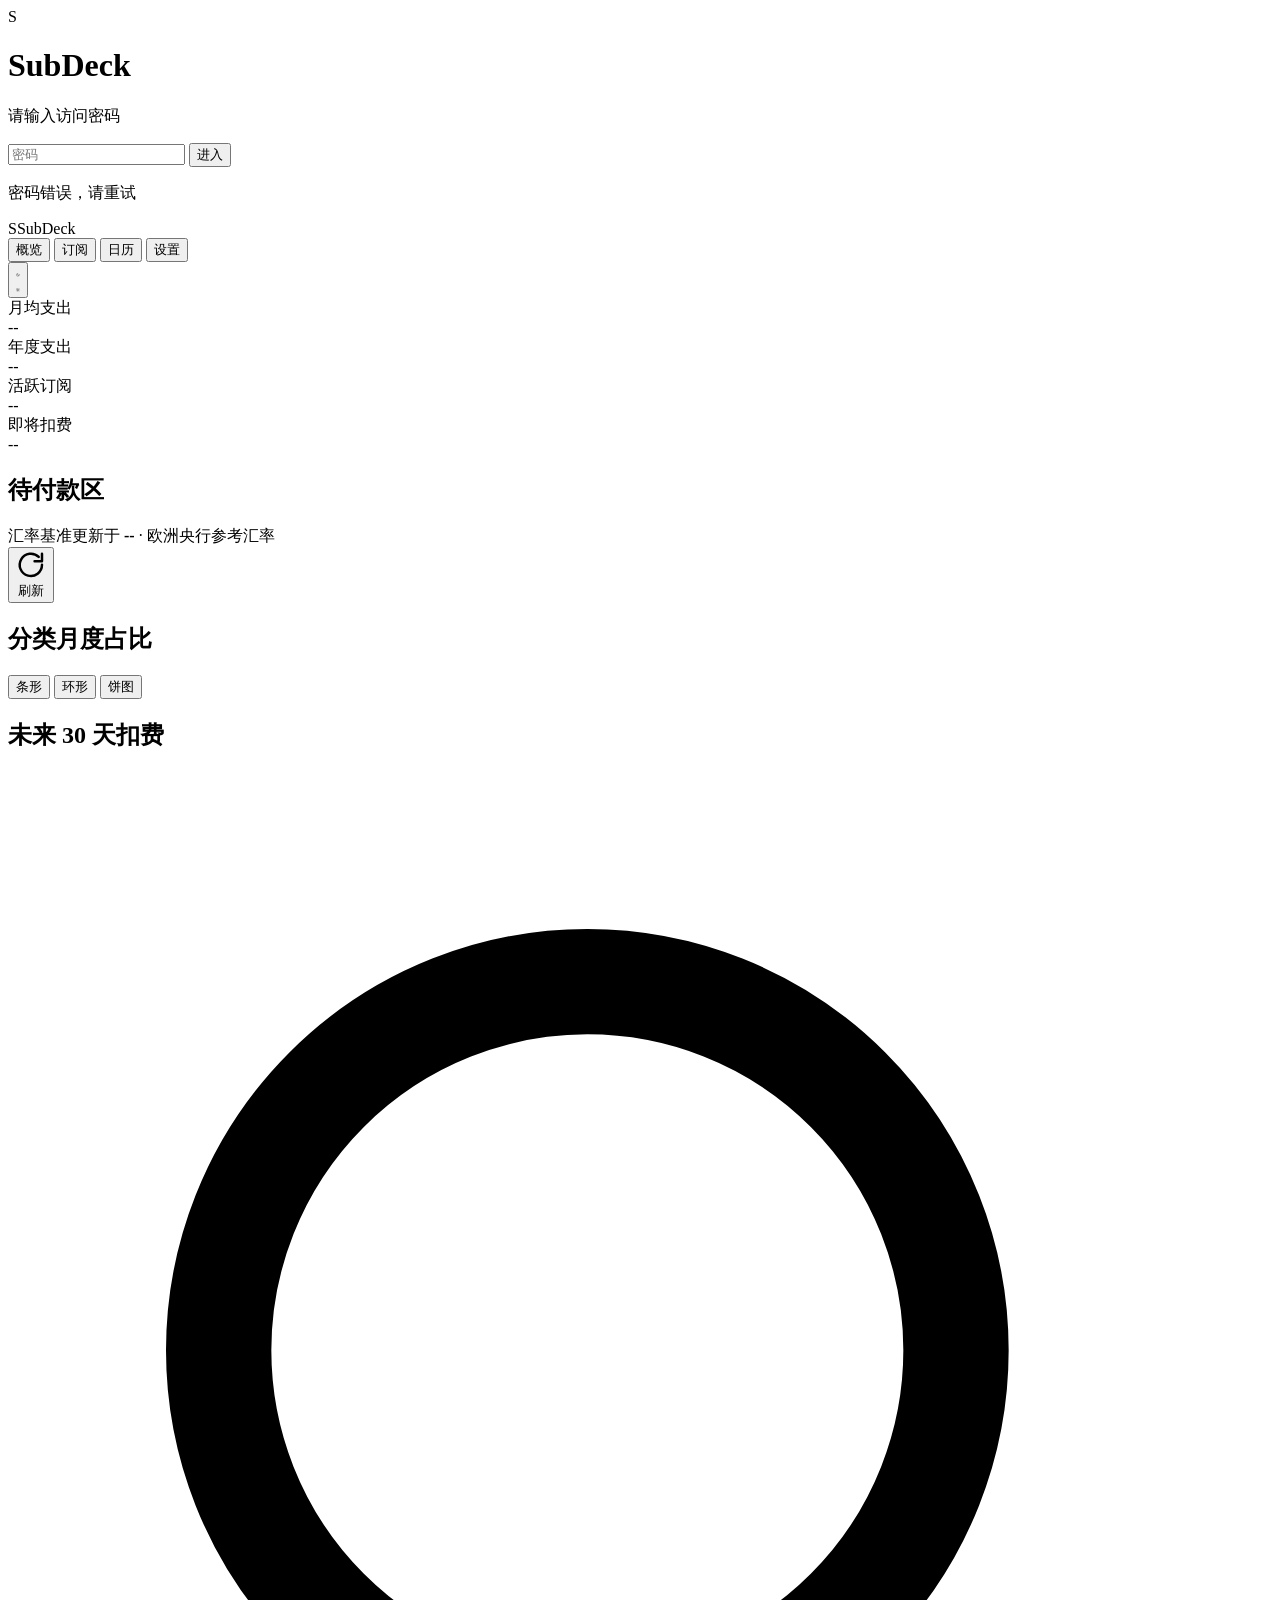
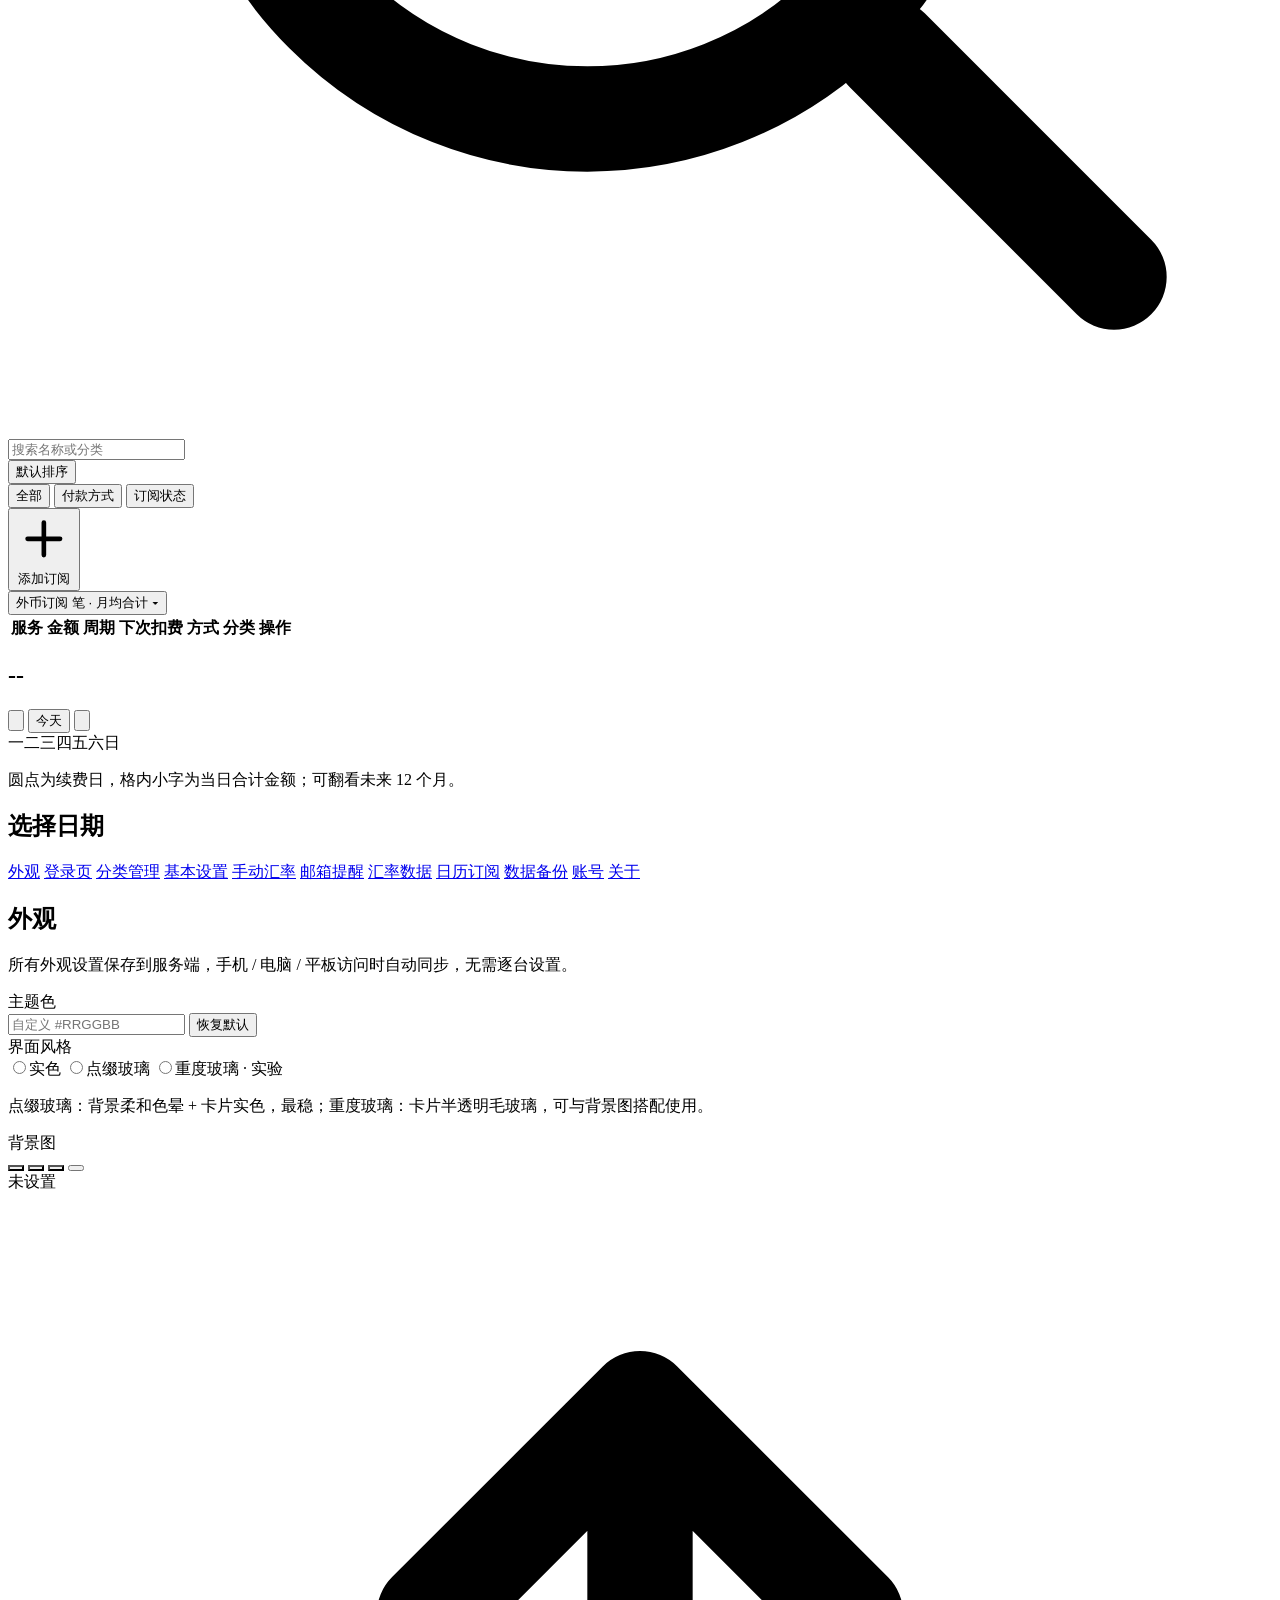
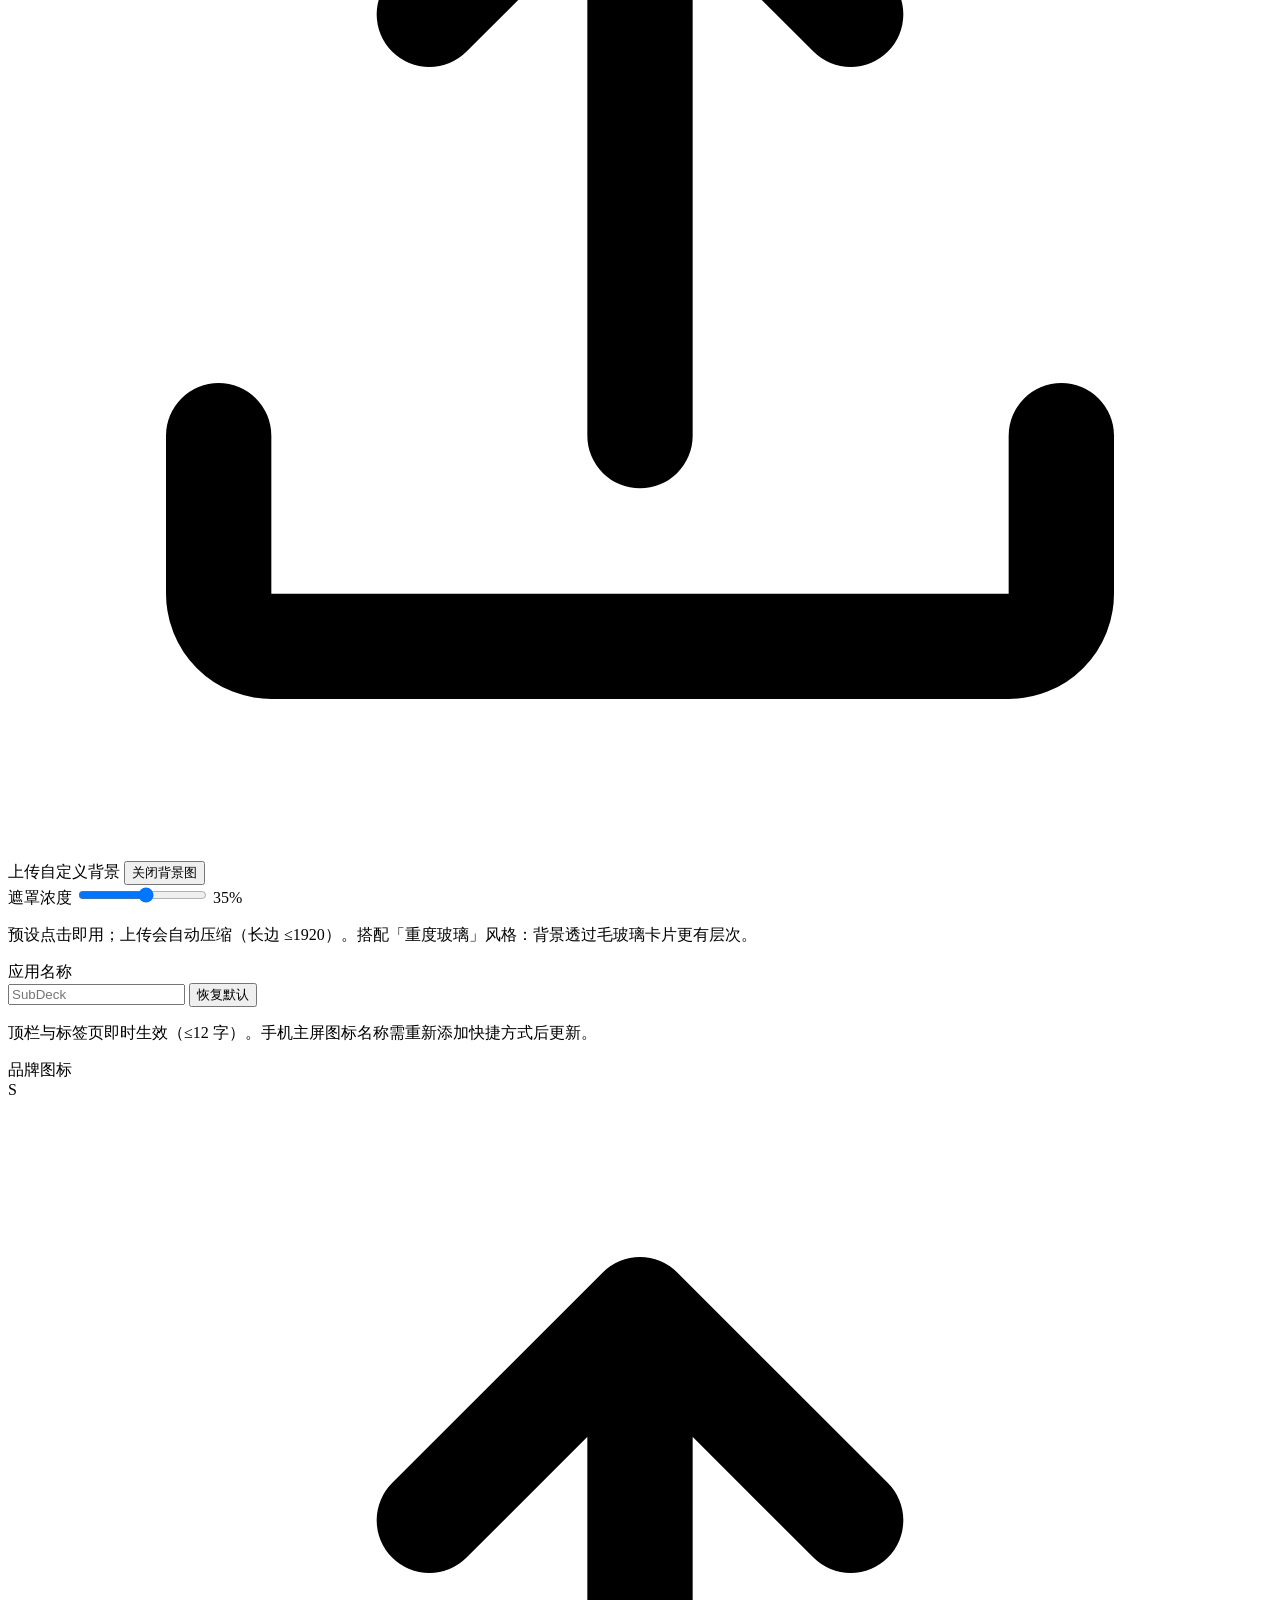
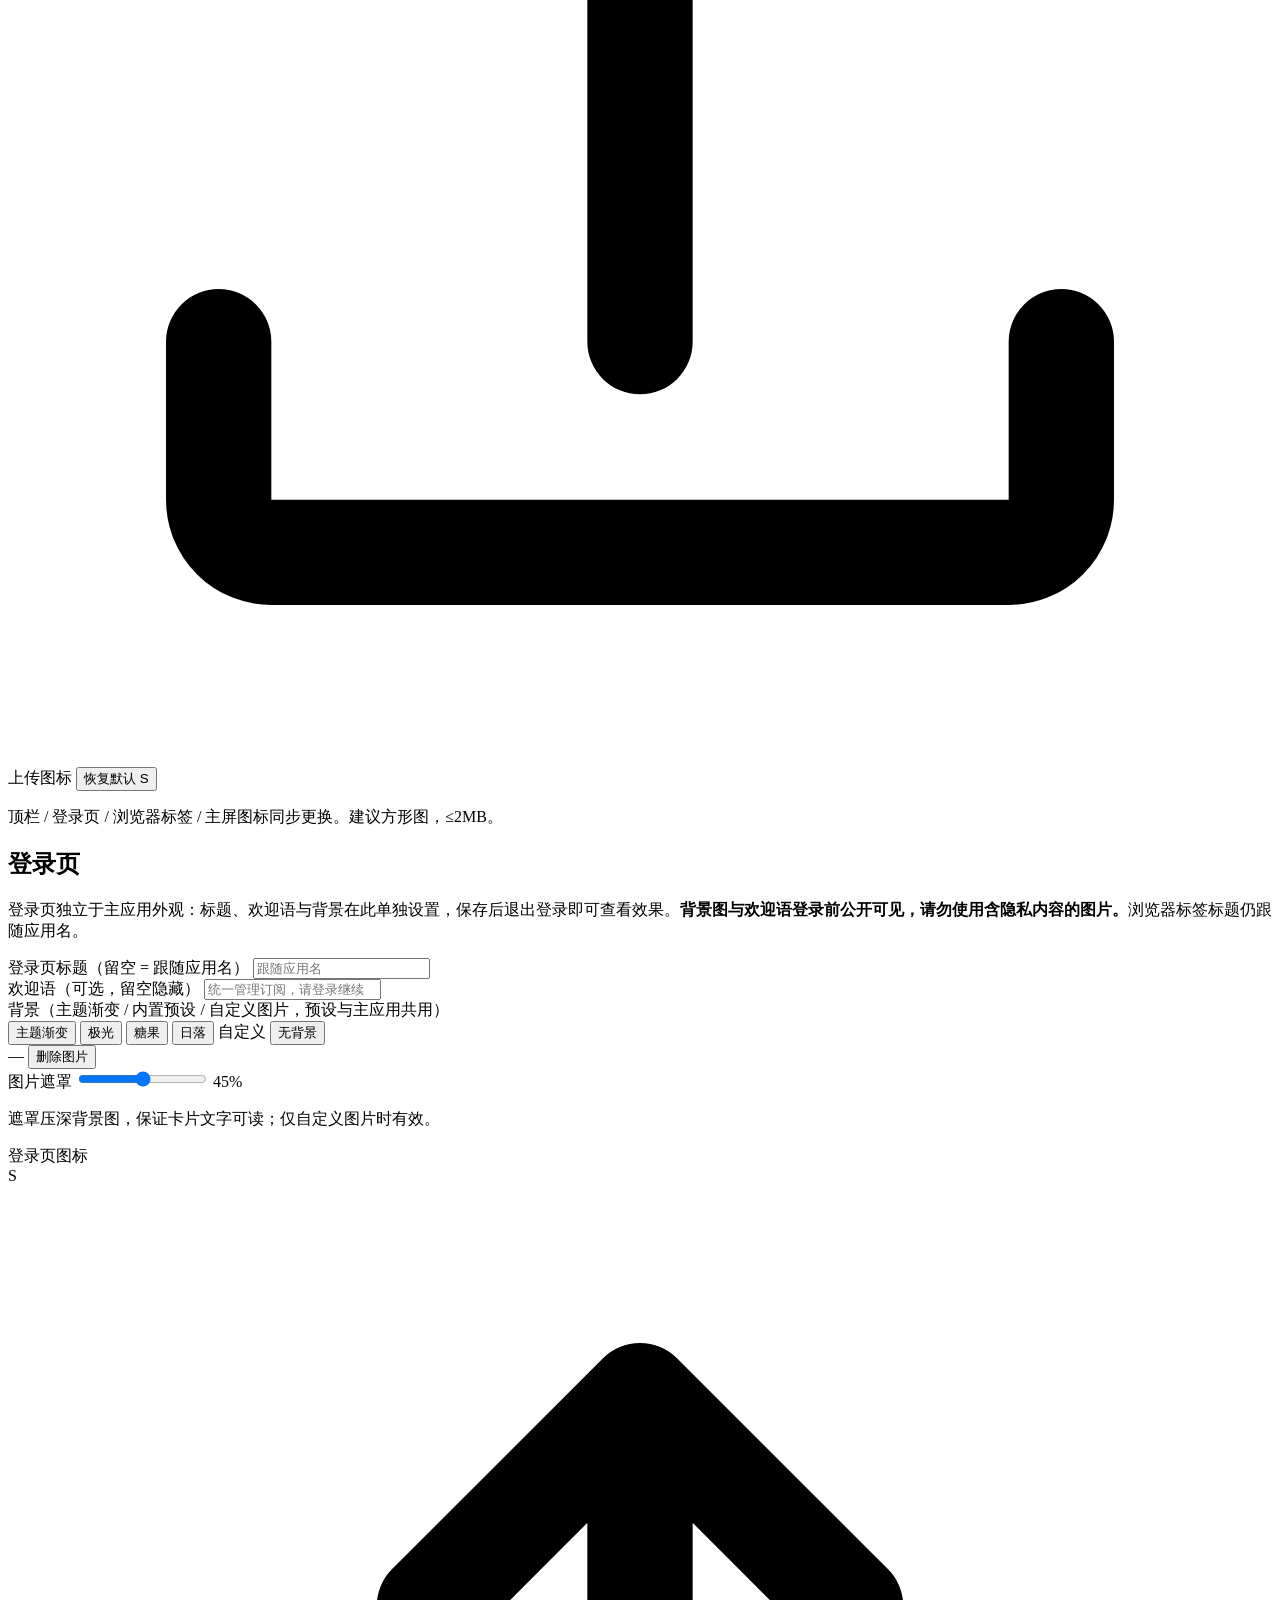
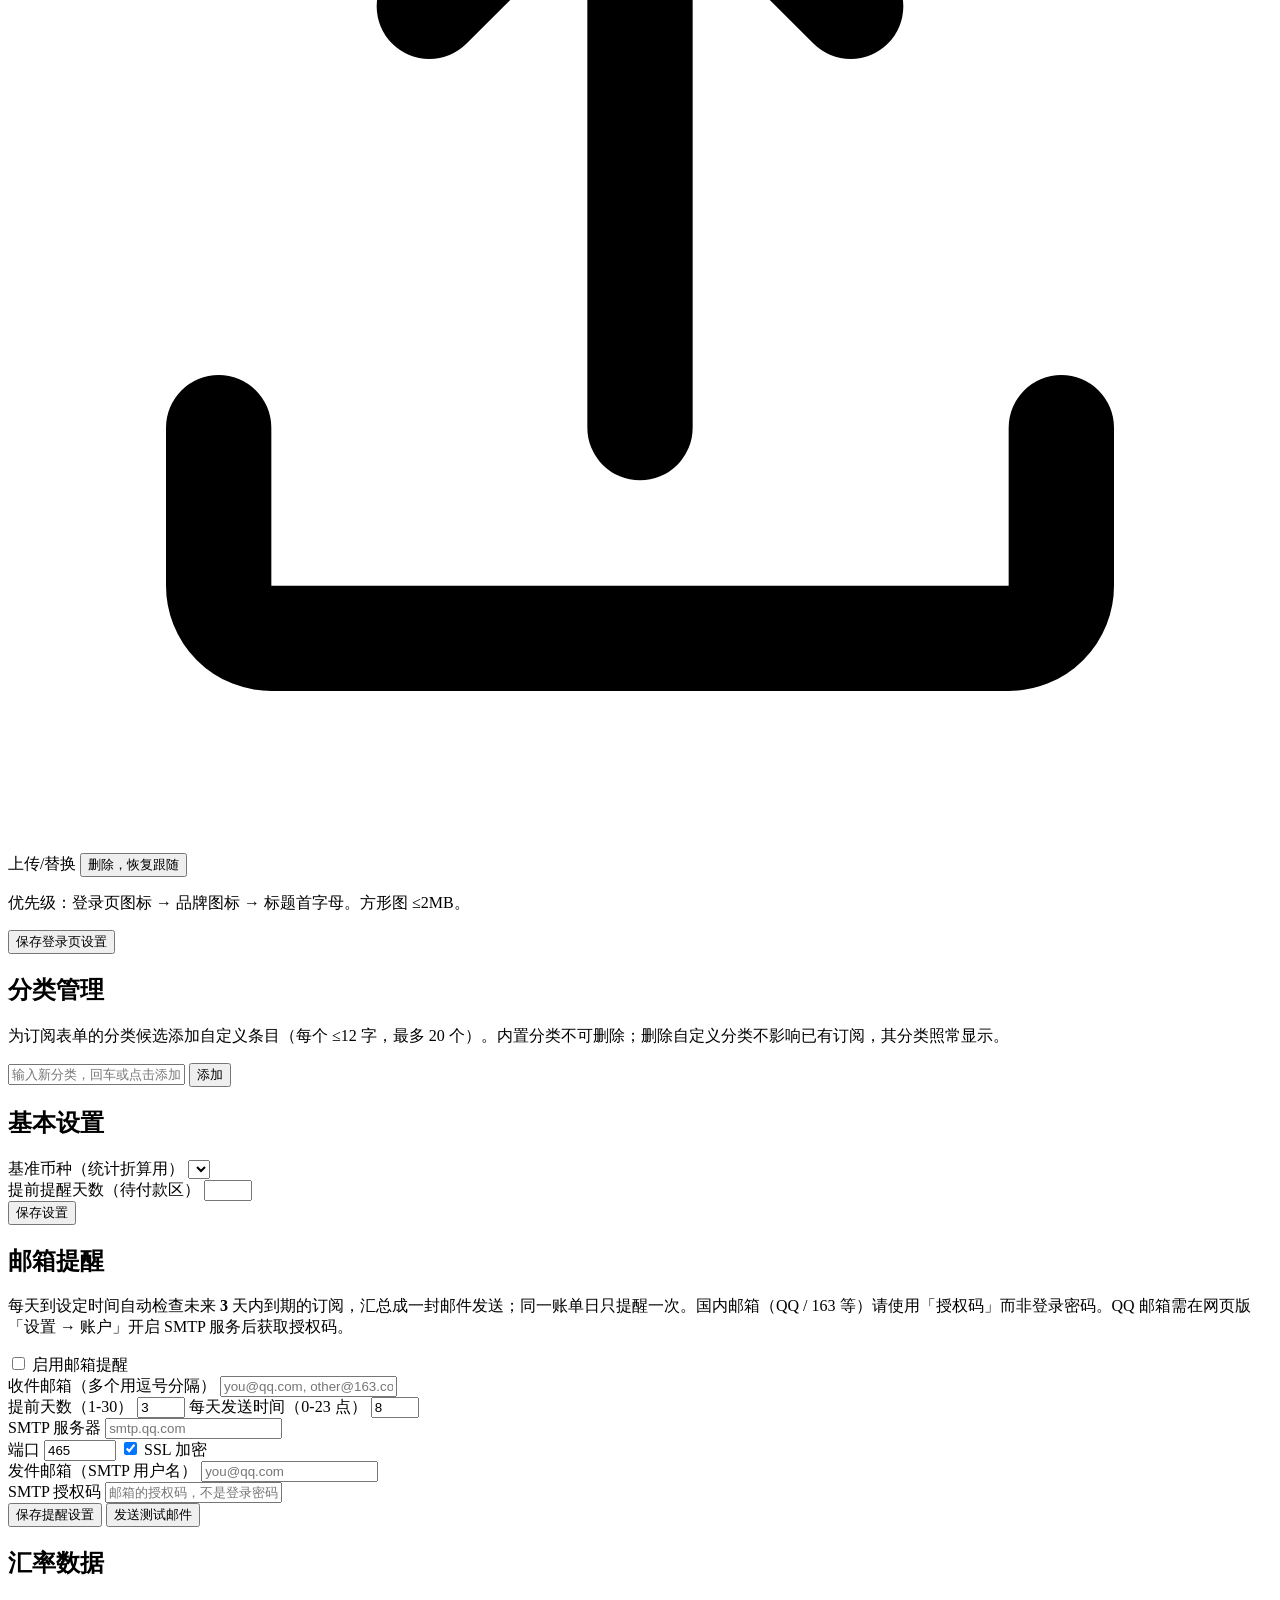
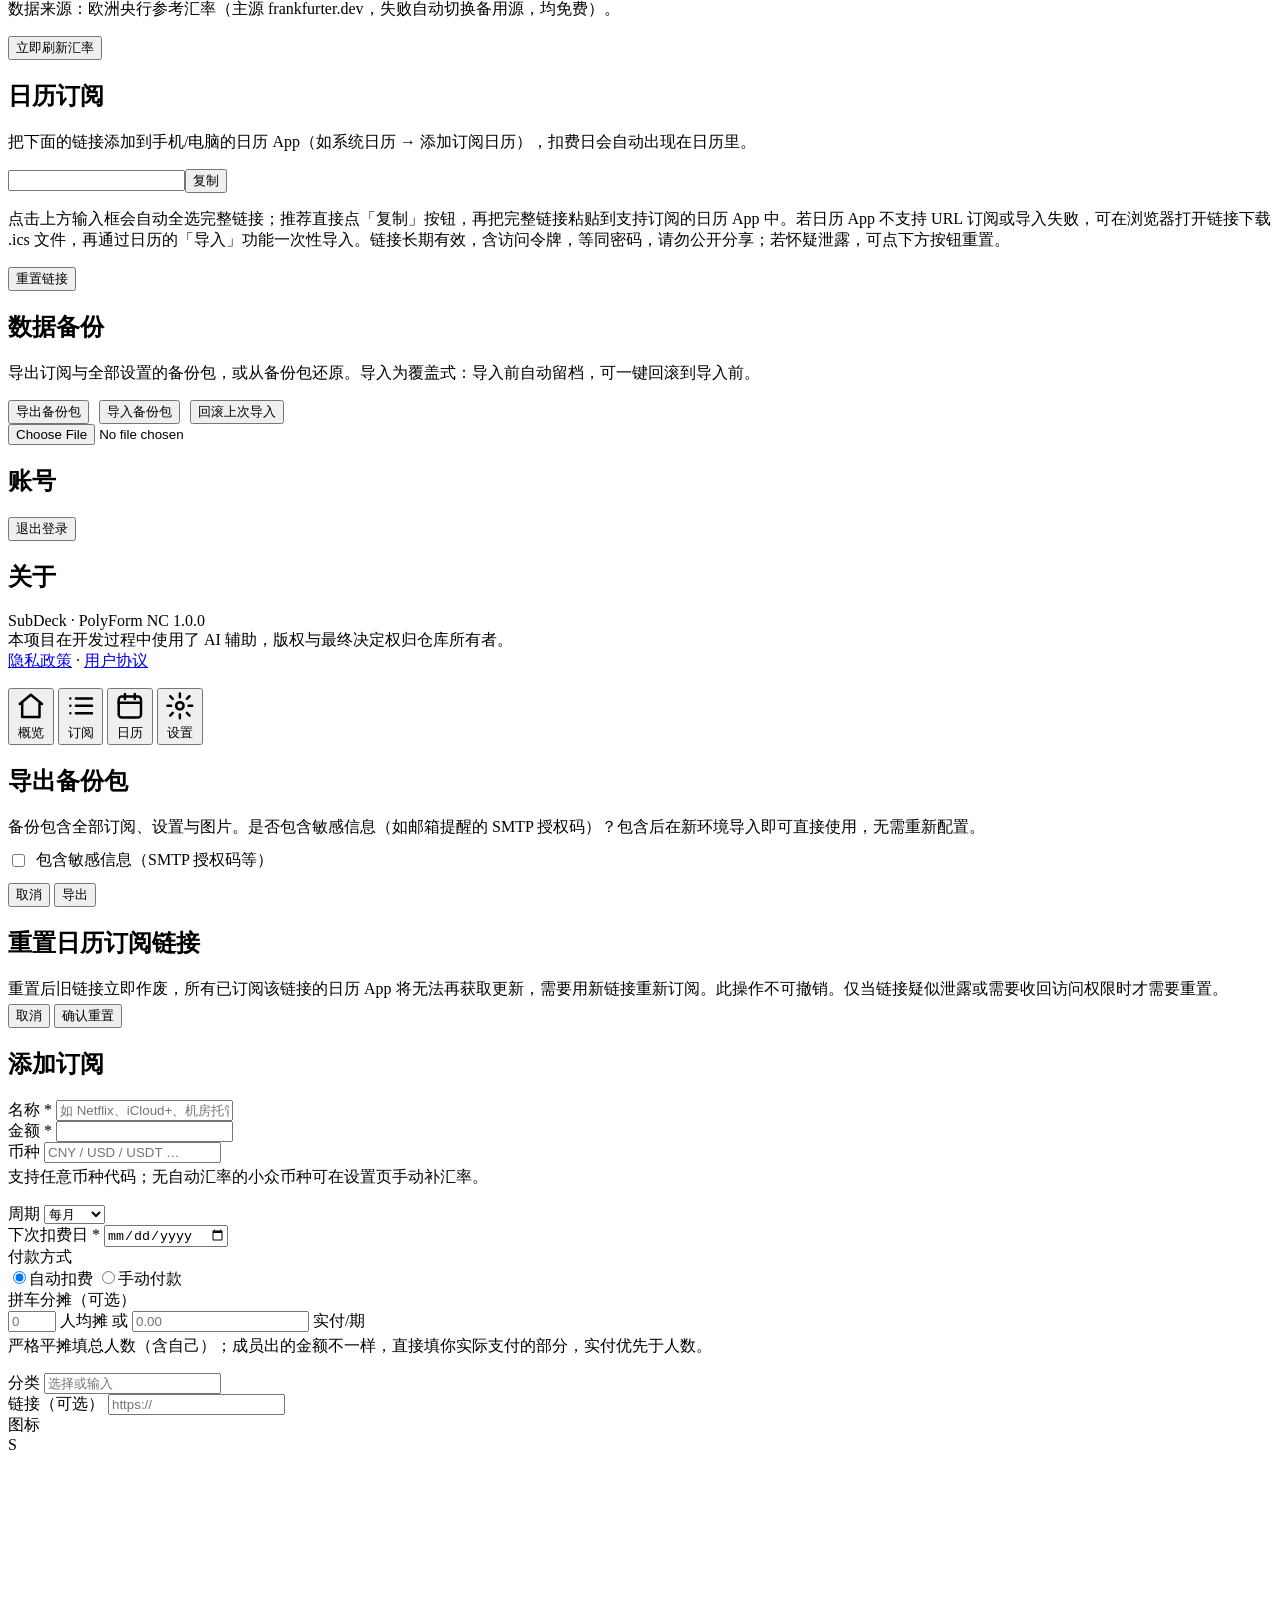
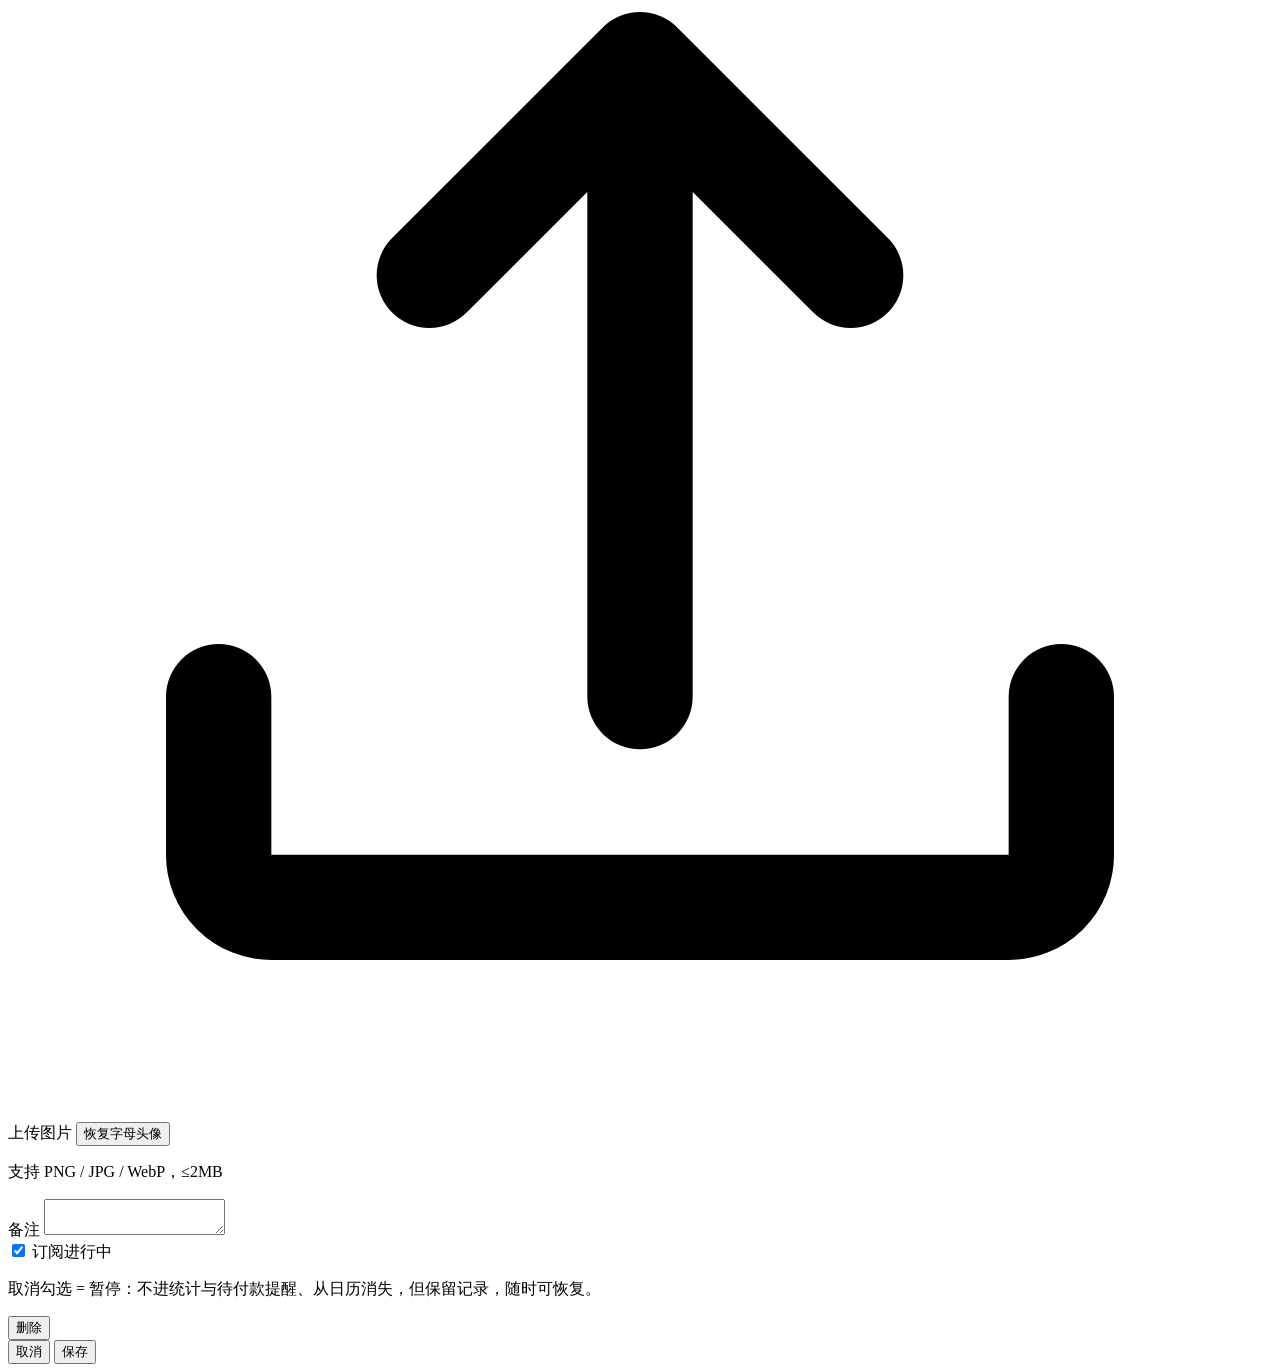
==== static/index.html @ bd237ad1 "1.6.20-beta.7：订阅金额三分法（净支出/拼车省额/回收来源），概览回收冲减标注" ====
<!DOCTYPE html>
<html lang="zh-CN">
<head>
<meta charset="UTF-8">
<meta name="viewport" content="width=device-width, initial-scale=1, viewport-fit=cover">
<meta name="theme-color" content="#4f6ef7">
<meta name="description" content="SubDeck - 自部署订阅管理">
<link rel="manifest" href="/manifest.webmanifest">
<link rel="icon" href="/assets/icons/icon-192.png">
<link rel="apple-touch-icon" href="/assets/icons/icon-180.png">
<title>SubDeck · 订阅管理</title>
<link rel="stylesheet" href="/assets/app.css?v=1.6.20b2">
</head>
<body>

<!-- 外观背景层：皮肤色晕 / 自定义背景图 + 遮罩（由 JS 按设置驱动） -->
<div id="bg-layer" aria-hidden="true"></div>

<!-- 登录页 -->
<div id="login-view" class="login-view hidden">
  <form id="login-form" class="login-card">
    <div class="login-logo" id="login-logo">S</div>
    <h1 id="login-title">SubDeck</h1>
    <p id="login-welcome" class="login-welcome muted hidden"></p>
    <p class="muted">请输入访问密码</p>
    <input type="password" id="login-password" placeholder="密码" autocomplete="current-password" required>
    <button type="submit" class="btn primary">进入</button>
    <p id="login-error" class="login-error hidden">密码错误，请重试</p>
  </form>
</div>

<!-- 主应用 -->
<div id="app-view" class="app hidden">
  <header class="topbar">
    <div class="topbar-brand"><span class="brand-mark" id="brand-mark">S</span><span id="brand-name">SubDeck</span></div>
    <nav class="topnav" aria-label="主导航">
      <button data-nav="dashboard" class="nav-btn">概览</button>
      <button data-nav="subs" class="nav-btn">订阅</button>
      <button data-nav="calendar" class="nav-btn">日历</button>
      <button data-nav="settings" class="nav-btn">设置</button>
    </nav>
    <div class="topbar-actions">
      <button id="theme-toggle" class="icon-btn" title="切换深浅色" aria-label="切换深浅色">
        <svg class="i-moon" viewBox="0 0 24 24"><path d="M21 12.8A9 9 0 1 1 11.2 3 7 7 0 0 0 21 12.8z" fill="none" stroke="currentColor" stroke-width="2" stroke-linecap="round" stroke-linejoin="round"/></svg>
        <svg class="i-sun" viewBox="0 0 24 24"><circle cx="12" cy="12" r="4" fill="none" stroke="currentColor" stroke-width="2"/><path d="M12 2v2m0 16v2M4.9 4.9l1.4 1.4m11.4 11.4 1.4 1.4M2 12h2m16 0h2M4.9 19.1l1.4-1.4M17.7 6.3l1.4-1.4" stroke="currentColor" stroke-width="2" stroke-linecap="round"/></svg>
      </button>
    </div>
  </header>

  <main class="content">
    <!-- 概览 -->
    <section id="view-dashboard" class="view">
      <div class="stat-grid">
        <div class="stat-card"><div class="stat-label">月均支出</div><div class="stat-value" id="stat-monthly">--</div><div class="stat-net" id="stat-monthly-net" hidden title="扣除拼车分摊与回收后的月均成本；回收按计费周期摊销冲减"><span>净成本</span><b id="stat-monthly-net-val"></b><span class="net-rebate" id="stat-monthly-net-rebate" style="display:none;"></span></div></div>
        <div class="stat-card"><div class="stat-label">年度支出</div><div class="stat-value" id="stat-yearly">--</div></div>
        <div class="stat-card clickable" id="stat-active-card" title="点按查看活跃订阅"><div class="stat-label">活跃订阅</div><div class="stat-value" id="stat-count">--</div><div class="muted small" id="stat-paused-hint" style="display:none;" title="点按查看已暂停订阅"></div></div>
        <div class="stat-card" id="stat-pending-card"><div class="stat-label">即将扣费</div><div class="stat-value" id="stat-pending">--</div></div>
      </div>
      <div class="panel">
        <h2>待付款区</h2>
        <div id="pending-list" class="pending-list"></div>
      </div>
      <div class="panel rate-card">
        <div class="rate-info">
          <span class="rate-dot"></span>
          <span class="rate-text">汇率基准更新于 <strong id="rates-updated">--</strong> · 欧洲央行参考汇率</span>
        </div>
        <button id="refresh-rates" class="btn small ghost" aria-label="刷新汇率">
          <svg viewBox="0 0 24 24"><path d="M21 12a9 9 0 1 1-2.64-6.36M21 3v6h-6" fill="none" stroke="currentColor" stroke-width="2" stroke-linecap="round" stroke-linejoin="round"/></svg>
          刷新
        </button>
      </div>
      <div class="panel">
        <div class="panel-head">
          <h2>分类月度占比</h2>
          <div class="seg-control" id="chart-seg" role="group" aria-label="图表样式">
            <button type="button" data-chart="bars" class="seg-btn">条形</button>
            <button type="button" data-chart="donut" class="seg-btn">环形</button>
            <button type="button" data-chart="pie" class="seg-btn">饼图</button>
          </div>
        </div>
        <div id="category-chart" class="category-chart"></div>
      </div>
      <div class="panel">
        <h2>未来 30 天扣费</h2>
        <div id="timeline" class="timeline"></div>
      </div>
    </section>

    <!-- 订阅列表 -->
    <section id="view-subs" class="view hidden">
      <div class="toolbar">
        <div class="search-box">
          <svg viewBox="0 0 24 24"><circle cx="11" cy="11" r="7" fill="none" stroke="currentColor" stroke-width="2"/><path d="m21 21-4.3-4.3" stroke="currentColor" stroke-width="2" stroke-linecap="round"/></svg>
          <input type="search" id="search-input" placeholder="搜索名称或分类">
        </div>
        <button id="btn-sort" class="btn" title="按金额排序">默认排序</button>
        <div class="chips" id="filter-chips">
          <button class="chip active" id="chip-all">全部</button>
          <button class="chip" id="chip-pay">付款方式</button>
          <button class="chip" id="chip-status">订阅状态</button>
        </div>
        <button id="btn-add" class="btn primary">
          <svg viewBox="0 0 24 24"><path d="M12 5v14M5 12h14" stroke="currentColor" stroke-width="2" stroke-linecap="round"/></svg>
          添加订阅
        </button>
      </div>
      <div id="fx-summary" class="fx-summary hidden">
        <button type="button" id="fx-bar" class="fx-bar">
          <span class="fx-left">外币订阅 <b class="fx-count"></b> 笔 · 月均合计 <b class="fx-total"></b></span>
          <span class="fx-meta"><span class="fx-date"></span><span class="fx-arrow">▾</span></span>
        </button>
        <div id="fx-detail" class="fx-detail hidden"></div>
      </div>
      <div id="subs-table-wrap" class="panel table-wrap">
        <table class="subs-table" id="subs-table">
          <thead><tr>
            <th>服务</th><th class="ta-r">金额</th><th>周期</th>
            <th>下次扣费</th><th>方式</th><th>分类</th><th class="ta-r">操作</th>
          </tr></thead>
          <tbody id="subs-tbody"></tbody>
        </table>
      </div>
      <div id="subs-cards" class="subs-cards"></div>
    </section>

    <!-- 日历 -->
    <section id="view-calendar" class="view hidden">
      <div class="panel">
        <div class="panel-head">
          <h2 id="cal-title">--</h2>
          <div class="cal-nav">
            <button id="cal-prev" class="icon-btn" aria-label="上个月"><svg viewBox="0 0 24 24"><path d="m15 5-7 7 7 7" fill="none" stroke="currentColor" stroke-width="2" stroke-linecap="round" stroke-linejoin="round"/></svg></button>
            <button id="cal-today" class="btn small ghost">今天</button>
            <button id="cal-next" class="icon-btn" aria-label="下个月"><svg viewBox="0 0 24 24"><path d="m9 5 7 7-7 7" fill="none" stroke="currentColor" stroke-width="2" stroke-linecap="round" stroke-linejoin="round"/></svg></button>
          </div>
        </div>
        <div class="cal-week">
          <span>一</span><span>二</span><span>三</span><span>四</span><span>五</span><span class="cal-weekend">六</span><span class="cal-weekend">日</span>
        </div>
        <div class="cal-grid" id="cal-grid"></div>
        <p class="cal-month-total hidden" id="cal-month-total"></p>
        <p class="muted small cal-hint">圆点为续费日，格内小字为当日合计金额；可翻看未来 12 个月。</p>
      </div>
      <div class="panel">
        <h2 id="cal-detail-title">选择日期</h2>
        <div id="cal-detail" class="cal-detail"></div>
      </div>
    </section>

    <!-- 设置 -->
    <section id="view-settings" class="view hidden">
            <nav class="settings-nav" id="settings-nav" aria-label="设置分类导航">
        <a href="#sett-appearance">外观</a>
        <a href="#sett-login">登录页</a>
        <a href="#sett-categories">分类管理</a>
        <a href="#sett-basic">基本设置</a>
        <a href="#panel-custom-rates">手动汇率</a>
        <a href="#sett-mail">邮箱提醒</a>
        <a href="#sett-rates">汇率数据</a>
        <a href="#sett-calendar">日历订阅</a>
        <a href="#sett-backup">数据备份</a>
        <a href="#sett-account">账号</a>
        <a href="#sett-about">关于</a>
      </nav>
      <div class="settings-panels">
<div class="panel" id="sett-appearance">
        <h2>外观</h2>
        <p class="muted small">所有外观设置保存到服务端，手机 / 电脑 / 平板访问时自动同步，无需逐台设置。</p>
        <div class="form-row">
          <label>主题色</label>
          <div class="swatches" id="theme-swatches"></div>
          <div class="color-input-row">
            <input type="text" id="theme-color-input" placeholder="自定义 #RRGGBB" maxlength="7" spellcheck="false">
            <button type="button" id="btn-theme-reset" class="btn small ghost">恢复默认</button>
          </div>
        </div>
        <div class="form-row">
          <label>界面风格</label>
          <div class="radio-row" id="skin-row">
            <label class="radio-pill"><input type="radio" name="set-skin" value="solid"><span>实色</span></label>
            <label class="radio-pill"><input type="radio" name="set-skin" value="glass"><span>点缀玻璃</span></label>
            <label class="radio-pill"><input type="radio" name="set-skin" value="glassplus"><span>重度玻璃 · 实验</span></label>
          </div>
          <p class="muted small">点缀玻璃：背景柔和色晕 + 卡片实色，最稳；重度玻璃：卡片半透明毛玻璃，可与背景图搭配使用。</p>
        </div>
        <div class="form-row">
          <label>背景图</label>
          <div class="bg-editor">
            <div class="preset-row" id="bg-presets">
              <button type="button" class="preset-swatch" data-preset="preset:aurora" style="background-image:url('/assets/bg/aurora.jpg')" title="极光"></button>
              <button type="button" class="preset-swatch" data-preset="preset:candy" style="background-image:url('/assets/bg/candy.jpg')" title="糖果"></button>
              <button type="button" class="preset-swatch" data-preset="preset:sunset" style="background-image:url('/assets/bg/sunset.jpg')" title="日落"></button>
              <button type="button" class="preset-swatch preset-none" data-preset="" title="无背景"></button>
            </div>
            <div class="bg-preview" id="bg-preview">未设置</div>
            <div class="logo-actions">
              <label class="btn small">
                <svg viewBox="0 0 24 24"><path d="M12 16V4m0 0 4 4m-4-4L8 8" fill="none" stroke="currentColor" stroke-width="2" stroke-linecap="round" stroke-linejoin="round"/><path d="M4 16v3a1 1 0 0 0 1 1h14a1 1 0 0 0 1-1v-3" fill="none" stroke="currentColor" stroke-width="2" stroke-linecap="round"/></svg>
                上传自定义背景
                <input type="file" id="set-bg-file" accept=".png,.jpg,.jpeg,.webp,image/png,image/jpeg,image/webp" hidden>
              </label>
              <button type="button" id="btn-bg-clear" class="btn small ghost">关闭背景图</button>
            </div>
            <div class="mask-row" id="mask-row">
              <label class="muted small">遮罩浓度</label>
              <input type="range" id="bg-mask" min="0" max="85" step="5">
              <span class="muted small" id="bg-mask-value">35%</span>
            </div>
            <p class="muted small">预设点击即用；上传会自动压缩（长边 ≤1920）。搭配「重度玻璃」风格：背景透过毛玻璃卡片更有层次。</p>
          </div>
        </div>
        <div class="form-row">
          <label>应用名称</label>
          <div class="color-input-row">
            <input type="text" id="set-app-name" maxlength="12" placeholder="SubDeck">
            <button type="button" id="btn-name-reset" class="btn small ghost">恢复默认</button>
          </div>
          <p class="muted small">顶栏与标签页即时生效（≤12 字）。手机主屏图标名称需重新添加快捷方式后更新。</p>
        </div>
        <div class="form-row">
          <label>品牌图标</label>
          <div class="bg-editor">
            <div class="brand-icon-preview brand-mark" id="icon-preview">S</div>
            <div class="logo-actions">
              <label class="btn small">
                <svg viewBox="0 0 24 24"><path d="M12 16V4m0 0 4 4m-4-4L8 8" fill="none" stroke="currentColor" stroke-width="2" stroke-linecap="round" stroke-linejoin="round"/><path d="M4 16v3a1 1 0 0 0 1 1h14a1 1 0 0 0 1-1v-3" fill="none" stroke="currentColor" stroke-width="2" stroke-linecap="round"/></svg>
                上传图标
                <input type="file" id="set-icon-file" accept=".png,.jpg,.jpeg,.webp,image/png,image/jpeg,image/webp" hidden>
              </label>
              <button type="button" id="btn-icon-clear" class="btn small ghost">恢复默认 S</button>
            </div>
            <p class="muted small">顶栏 / 登录页 / 浏览器标签 / 主屏图标同步更换。建议方形图，≤2MB。</p>
          </div>
        </div>
      </div>
      <div class="panel" id="sett-login">
        <h2>登录页</h2>
        <p class="muted small">登录页独立于主应用外观：标题、欢迎语与背景在此单独设置，保存后退出登录即可查看效果。<strong>背景图与欢迎语登录前公开可见，请勿使用含隐私内容的图片。</strong>浏览器标签标题仍跟随应用名。</p>
        <div class="form-row">
          <label>登录页标题（留空 = 跟随应用名）</label>
          <input type="text" id="f-login-title" maxlength="24" placeholder="跟随应用名">
        </div>
        <div class="form-row">
          <label>欢迎语（可选，留空隐藏）</label>
          <input type="text" id="f-login-welcome" maxlength="40" placeholder="统一管理订阅，请登录继续">
        </div>
        <div class="form-row">
          <label>背景（主题渐变 / 内置预设 / 自定义图片，预设与主应用共用）</label>
          <div class="bg-picker" id="login-bg-picker">
            <button type="button" class="bg-card bg-grad" data-bg="" title="主题渐变（默认）"><span class="bg-name">主题渐变</span></button>
            <button type="button" class="bg-card bg-aurora" data-bg="preset:aurora" title="极光"><span class="bg-name">极光</span></button>
            <button type="button" class="bg-card bg-candy" data-bg="preset:candy" title="糖果"><span class="bg-name">糖果</span></button>
            <button type="button" class="bg-card bg-sunset" data-bg="preset:sunset" title="日落"><span class="bg-name">日落</span></button>
            <label class="bg-card bg-upload" title="上传自定义图片">
              <input type="file" id="login-bg-file" accept=".png,.jpg,.jpeg,.webp,image/png,image/jpeg,image/webp" hidden>
              <span class="bg-name">自定义</span>
            </label>
            <button type="button" class="bg-card bg-none" data-bg="none" title="无背景"><span class="bg-name">无背景</span></button>
          </div>
          <div class="upload-line hidden" id="login-bg-upload-line">
            <span class="muted small" id="login-bg-upload-name">—</span>
            <button type="button" id="btn-login-bg-clear" class="btn small ghost danger-text">删除图片</button>
          </div>
          <div class="mask-row" id="login-mask-row">
            <label class="muted small">图片遮罩</label>
            <input type="range" id="login-mask" min="0" max="80" step="5">
            <span class="muted small" id="login-mask-value">45%</span>
          </div>
          <p class="muted small">遮罩压深背景图，保证卡片文字可读；仅自定义图片时有效。</p>
        </div>
        <div class="form-row">
          <label>登录页图标</label>
          <div class="bg-editor">
            <div class="brand-icon-preview brand-mark" id="login-icon-preview">S</div>
            <div class="logo-actions">
              <label class="btn small">
                <svg viewBox="0 0 24 24"><path d="M12 16V4m0 0 4 4m-4-4L8 8" fill="none" stroke="currentColor" stroke-width="2" stroke-linecap="round" stroke-linejoin="round"/><path d="M4 16v3a1 1 0 0 0 1 1h14a1 1 0 0 0 1-1v-3" fill="none" stroke="currentColor" stroke-width="2" stroke-linecap="round"/></svg>
                上传/替换
                <input type="file" id="login-icon-file" accept=".png,.jpg,.jpeg,.webp,image/png,image/jpeg,image/webp" hidden>
              </label>
              <button type="button" id="btn-login-icon-clear" class="btn small ghost">删除，恢复跟随</button>
            </div>
            <p class="muted small">优先级：登录页图标 → 品牌图标 → 标题首字母。方形图 ≤2MB。</p>
          </div>
        </div>
        <button id="btn-save-login" class="btn primary">保存登录页设置</button>
      </div>
      <div class="panel" id="sett-categories">
        <h2>分类管理</h2>
        <p class="muted small">为订阅表单的分类候选添加自定义条目（每个 ≤12 字，最多 20 个）。内置分类不可删除；删除自定义分类不影响已有订阅，其分类照常显示。</p>
        <div class="chips" id="cat-chips"></div>
        <div class="form-row form-inline">
          <input type="text" id="f-new-cat" maxlength="12" placeholder="输入新分类，回车或点击添加">
          <button type="button" id="btn-add-cat" class="btn primary">添加</button>
        </div>
      </div>
      <div class="panel" id="sett-basic">
        <h2>基本设置</h2>
        <div class="form-row">
          <label>基准币种（统计折算用）</label>
          <select id="set-base-currency"></select>
        </div>
        <div class="form-row">
          <label>提前提醒天数（待付款区）</label>
          <input type="number" id="set-remind-days" min="0" max="90">
        </div>
        <button id="btn-save-settings" class="btn primary">保存设置</button>
      </div>
      <div class="panel" id="panel-custom-rates" style="display:none;">
        <h2>手动汇率</h2>
        <p class="muted small">为没有自动汇率的小众币种手动指定汇率（1 单位该币种 = 多少基准币种），设置后计入统计。<strong>手动汇率不会随行情自动更新</strong>；若该币种日后出现自动汇率，自动值将接管，手动值仅作备用。</p>
        <div id="custom-rates-missing" style="display:none;">
          <p class="muted small" style="margin-top:8px;"><strong id="custom-rates-missing-title">以下币种暂未计入统计</strong></p>
          <div id="custom-rates-missing-list" style="display:flex;flex-direction:column;gap:8px;"></div>
        </div>
        <div id="custom-rates-active" style="display:none;">
          <p class="muted small" style="margin-top:8px;"><strong>已生效</strong></p>
          <div id="custom-rates-active-list" style="display:flex;flex-direction:column;gap:8px;"></div>
        </div>
        <p class="muted small" style="margin-top:10px;border-left:3px solid var(--accent,#49B3FC);padding-left:8px;">更改基准币种时，手动汇率会自动清空并提示重新填写，避免用旧汇率算错账。</p>
      </div>
      <div class="panel" id="sett-mail">
        <h2>邮箱提醒</h2>
        <p class="muted small">每天到设定时间自动检查未来 <strong id="notify-lead-preview">3</strong> 天内到期的订阅，汇总成一封邮件发送；同一账单日只提醒一次。国内邮箱（QQ / 163 等）请使用「授权码」而非登录密码。QQ 邮箱需在网页版「设置 → 账户」开启 SMTP 服务后获取授权码。</p>
        <label class="check-row"><input type="checkbox" id="f-notify-enabled"> 启用邮箱提醒</label>
        <div class="form-row">
          <label>收件邮箱（多个用逗号分隔）</label>
          <input type="text" id="f-notify-emails" placeholder="you@qq.com, other@163.com" autocomplete="off">
        </div>
        <div class="form-row form-inline">
          <label>提前天数（1-30）</label>
          <input type="number" id="f-notify-lead" min="1" max="30" value="3">
          <label>每天发送时间（0-23 点）</label>
          <input type="number" id="f-notify-hour" min="0" max="23" value="8">
        </div>
        <div class="form-row">
          <label>SMTP 服务器</label>
          <input type="text" id="f-smtp-host" placeholder="smtp.qq.com" autocomplete="off">
        </div>
        <div class="form-row form-inline">
          <label>端口</label>
          <input type="number" id="f-smtp-port" min="1" max="65535" value="465">
          <label class="check-row"><input type="checkbox" id="f-smtp-ssl" checked> SSL 加密</label>
        </div>
        <div class="form-row">
          <label>发件邮箱（SMTP 用户名）</label>
          <input type="text" id="f-smtp-user" placeholder="you@qq.com" autocomplete="off">
        </div>
        <div class="form-row">
          <label>SMTP 授权码</label>
          <input type="password" id="f-smtp-pass" placeholder="邮箱的授权码，不是登录密码" autocomplete="new-password">
        </div>
        <div class="btn-row">
          <button id="btn-save-notify" class="btn primary">保存提醒设置</button>
          <button id="btn-test-notify" class="btn">发送测试邮件</button>
        </div>
        <p id="notify-test-result" class="muted small hidden"></p>
      </div>
      <div class="panel" id="sett-rates">
        <h2>汇率数据</h2>
        <p class="muted small">数据来源：欧洲央行参考汇率（主源 frankfurter.dev，失败自动切换备用源，均免费）。<span id="rates-status"></span></p>
        <button id="btn-refresh-rates" class="btn">立即刷新汇率</button>
      </div>
      <div class="panel" id="sett-calendar">
        <h2>日历订阅</h2>
        <p class="muted small">把下面的链接添加到手机/电脑的日历 App（如系统日历 → 添加订阅日历），扣费日会自动出现在日历里。</p>
        <div class="ics-row"><input id="ics-url" readonly><button id="btn-copy-ics" class="btn">复制</button></div>
        <p class="muted small">点击上方输入框会自动全选完整链接；推荐直接点「复制」按钮，再把完整链接粘贴到支持订阅的日历 App 中。若日历 App 不支持 URL 订阅或导入失败，可在浏览器打开链接下载 .ics 文件，再通过日历的「导入」功能一次性导入。链接长期有效，含访问令牌，等同密码，请勿公开分享；若怀疑泄露，可点下方按钮重置。</p>
        <div style="margin-top:8px;"><button id="btn-reset-ics" class="btn danger">重置链接</button></div>
      </div>
      <div class="panel" id="sett-backup">
        <h2>数据备份</h2>
        <p class="muted small">导出订阅与全部设置的备份包，或从备份包还原。导入为覆盖式：导入前自动留档，可一键回滚到导入前。</p>
        <div class="btn-row" style="display:flex; gap:10px; flex-wrap:wrap; margin-top:6px;">
          <button id="btn-export" class="btn">导出备份包</button>
          <button id="btn-import" class="btn">导入备份包</button>
          <button id="btn-rollback" class="btn ghost hidden">回滚上次导入</button>
        </div>
        <input type="file" id="import-file" accept=".zip,application/zip" class="hidden">
        <p id="backup-note" class="muted small" style="margin-top:8px;"></p>
      </div>
      <div class="panel" id="sett-account">
        <h2>账号</h2>
        <button id="btn-logout" class="btn danger hidden">退出登录</button>
        <p id="auth-note" class="muted small"></p>
      </div>
      <div class="panel about" id="sett-about">
        <h2>关于</h2>
        <p class="muted small">SubDeck <span id="about-version"></span> · PolyForm NC 1.0.0<br>
        本项目在开发过程中使用了 AI 辅助，版权与最终决定权归仓库所有者。<br>
        <a href="/assets/privacy-policy.html" target="_blank" rel="noopener">隐私政策</a> ·
        <a href="https://github.com/sinailurus/subdeck/blob/main/TERMS.md" target="_blank" rel="noopener">用户协议</a></p>
      </div>
          </div>
    </section>
  </main>

  <!-- 底部导航（手机） -->
  <nav class="bottom-nav">
    <button data-nav="dashboard" class="nav-btn active">
      <svg viewBox="0 0 24 24"><path d="M3 10.5 12 3l9 7.5M5 9.5V21h14V9.5" fill="none" stroke="currentColor" stroke-width="2" stroke-linecap="round" stroke-linejoin="round"/></svg>
      <span>概览</span>
    </button>
    <button data-nav="subs" class="nav-btn">
      <svg viewBox="0 0 24 24"><path d="M8 6h13M8 12h13M8 18h13M3.5 6h.01M3.5 12h.01M3.5 18h.01" fill="none" stroke="currentColor" stroke-width="2" stroke-linecap="round"/></svg>
      <span>订阅</span>
    </button>
    <button data-nav="calendar" class="nav-btn">
      <svg viewBox="0 0 24 24"><rect x="3" y="4.5" width="18" height="17" rx="2.5" fill="none" stroke="currentColor" stroke-width="2"/><path d="M3 9.5h18M8 2.5v4M16 2.5v4" fill="none" stroke="currentColor" stroke-width="2" stroke-linecap="round"/></svg>
      <span>日历</span>
    </button>
    <button data-nav="settings" class="nav-btn">
      <svg viewBox="0 0 24 24"><circle cx="12" cy="12" r="3" fill="none" stroke="currentColor" stroke-width="2"/><path d="M12 2v3m0 14v3M4.2 4.2l2.1 2.1m11.4 11.4 2.1 2.1M2 12h3m14 0h3M4.2 19.8l2.1-2.1M17.7 6.3l2.1-2.1" stroke="currentColor" stroke-width="2" stroke-linecap="round"/></svg>
      <span>设置</span>
    </button>
  </nav>
</div>

<!-- 导出备份包选项弹窗（v1.6.11）：敏感信息勾选。v1.6.19 起小型弹窗统一 .modal-confirm 居中卡片 -->
<div id="export-mask" class="modal-mask modal-confirm-mask hidden">
  <div class="modal modal-confirm">
    <h2>导出备份包</h2>
    <p class="muted small" style="margin:10px 0 4px;">备份包含全部订阅、设置与图片。是否包含敏感信息（如邮箱提醒的 SMTP 授权码）？包含后在新环境导入即可直接使用，无需重新配置。</p>
    <label style="display:flex; align-items:center; gap:8px; margin:12px 0; cursor:pointer;">
      <input type="checkbox" id="export-sensitive"> 包含敏感信息（SMTP 授权码等）
    </label>
    <div class="modal-foot">
      <button type="button" id="btn-export-cancel" class="btn ghost">取消</button>
      <button type="button" id="btn-export-go" class="btn">导出</button>
    </div>
  </div>
</div>

<!-- 重置日历订阅链接确认弹窗（v1.6.19）：小型弹窗统一 .modal-confirm 居中卡片 -->
<div id="ics-reset-mask" class="modal-mask modal-confirm-mask hidden">
  <div class="modal modal-confirm">
    <h2>重置日历订阅链接</h2>
    <p class="muted small" style="margin:10px 0 4px;">重置后旧链接立即作废，所有已订阅该链接的日历 App 将无法再获取更新，需要用新链接重新订阅。此操作不可撤销。仅当链接疑似泄露或需要收回访问权限时才需要重置。</p>
    <div class="modal-foot">
      <button type="button" id="btn-ics-reset-cancel" class="btn ghost">取消</button>
      <button type="button" id="btn-ics-reset-go" class="btn danger">确认重置</button>
    </div>
  </div>
</div>

<div id="modal-mask" class="modal-mask hidden">
  <form id="sub-form" class="modal" novalidate>
    <h2 id="modal-title">添加订阅</h2>
    <input type="hidden" id="f-id">
    <div class="form-grid">
      <div class="form-row span-2">
        <label>名称 *</label>
        <input id="f-name" maxlength="100" placeholder="如 Netflix、iCloud+、机房托管" required>
      </div>
      <div class="form-row">
        <label>金额 *</label>
        <input id="f-amount" type="number" min="0" step="0.01" inputmode="decimal" required>
      </div>
      <div class="form-row">
        <label>币种</label>
        <input type="text" id="f-currency" list="currency-list" maxlength="8" autocomplete="off" spellcheck="false" placeholder="CNY / USD / USDT …">
        <datalist id="currency-list"></datalist>
        <p class="muted small" id="f-currency-hint" style="margin-top:4px;">支持任意币种代码；无自动汇率的小众币种可在设置页手动补汇率。</p>
      </div>
      <div class="form-row">
        <label>周期</label>
        <select id="f-cycle">
          <option value="weekly">每周</option>
          <option value="monthly" selected>每月</option>
          <option value="quarterly">每季度</option>
          <option value="semiannual">每半年</option>
          <option value="yearly">每年</option>
        </select>
      </div>
      <div class="form-row">
        <label>下次扣费日 *</label>
        <input id="f-date" type="date" required>
      </div>
      <div class="form-row span-2">
        <label>付款方式</label>
        <div class="radio-row">
          <label class="radio-pill"><input type="radio" name="f-pay" value="auto" checked><span>自动扣费</span></label>
          <label class="radio-pill"><input type="radio" name="f-pay" value="manual"><span>手动付款</span></label>
        </div>
      </div>
      <div class="form-row span-2">
        <label>拼车分摊（可选）</label>
        <div class="share-editor">
          <input id="f-share" type="number" min="0" max="99" step="1" inputmode="numeric" placeholder="0">
          <span class="share-unit">人均摊</span>
          <span class="share-sep">或</span>
          <input id="f-mypaid" type="number" min="0" step="0.01" inputmode="decimal" placeholder="0.00">
          <span class="share-unit">实付/期</span>
        </div>
        <p class="muted small" style="margin-top:4px;">严格平摊填总人数（含自己）；成员出的金额不一样，直接填你实际支付的部分，实付优先于人数。</p>
      </div>
      <div class="form-row span-2" id="rebate-block" hidden>
        <label>回收记录</label>
        <p class="muted small" style="margin:2px 0 6px;">回收金额按计费周期摊销，冲减月均支出，并直接扣减订阅卡片上的金额。</p>
        <div id="rebate-list"></div>
        <div class="rebate-add">
          <input id="f-rebate-date" type="date">
          <input id="f-rebate-amount" type="number" min="0.01" step="0.01" inputmode="decimal" placeholder="金额">
          <input id="f-rebate-note" type="text" maxlength="100" placeholder="备注（如：转让给同事）">
          <button type="button" id="btn-add-rebate" class="btn small ghost">记一笔</button>
        </div>
        <p class="muted small" style="margin-top:4px;">转让收入、中途退款都算回收，按计费周期摊销冲减月均成本。金额按订阅币种记。</p>
      </div>
      <div class="form-row">
        <label>分类</label>
        <input id="f-category" list="category-list" maxlength="30" placeholder="选择或输入">
        <datalist id="category-list">
          <option value="video">视频</option><option value="music">音乐</option>
          <option value="cloud">云服务</option><option value="software">软件</option>
          <option value="network">网络</option><option value="game">游戏</option>
          <option value="news">资讯</option><option value="shopping">购物</option>
          <option value="other">其他</option>
        </datalist>
      </div>
      <div class="form-row">
        <label>链接（可选）</label>
        <input id="f-url" type="url" maxlength="300" placeholder="https://">
      </div>
      <div class="form-row span-2">
        <label>图标</label>
        <div class="logo-editor">
          <div id="logo-preview" class="logo-avatar">S</div>
          <div class="logo-actions">
            <label class="btn small">
              <svg viewBox="0 0 24 24"><path d="M12 16V4m0 0 4 4m-4-4L8 8" fill="none" stroke="currentColor" stroke-width="2" stroke-linecap="round" stroke-linejoin="round"/><path d="M4 16v3a1 1 0 0 0 1 1h14a1 1 0 0 0 1-1v-3" fill="none" stroke="currentColor" stroke-width="2" stroke-linecap="round"/></svg>
              上传图片
              <input type="file" id="f-logo" accept=".png,.jpg,.jpeg,.webp,image/png,image/jpeg,image/webp" hidden>
            </label>
            <button type="button" id="btn-clear-logo" class="btn small ghost">恢复字母头像</button>
            <p class="muted small">支持 PNG / JPG / WebP，≤2MB</p>
          </div>
        </div>
        <div class="swatches" id="color-swatches"></div>
      </div>
      <div class="form-row span-2">
        <label>备注</label>
        <textarea id="f-notes" rows="2" maxlength="500"></textarea>
      </div>
      <div class="form-row span-2">
        <label class="check-row"><input type="checkbox" id="f-active" checked> 订阅进行中</label>
        <p class="muted small">取消勾选 = 暂停：不进统计与待付款提醒、从日历消失，但保留记录，随时可恢复。</p>
      </div>
    </div>
    <div class="modal-foot">
      <button type="button" id="btn-delete" class="btn danger hidden">删除</button>
      <div class="foot-right">
        <button type="button" id="btn-cancel" class="btn ghost">取消</button>
        <button type="submit" class="btn primary">保存</button>
      </div>
    </div>
  </form>
</div>

<div id="toast" class="toast hidden"></div>
<script src="/assets/app.js?v=1.6.20b2"></script>
</body>
</html>
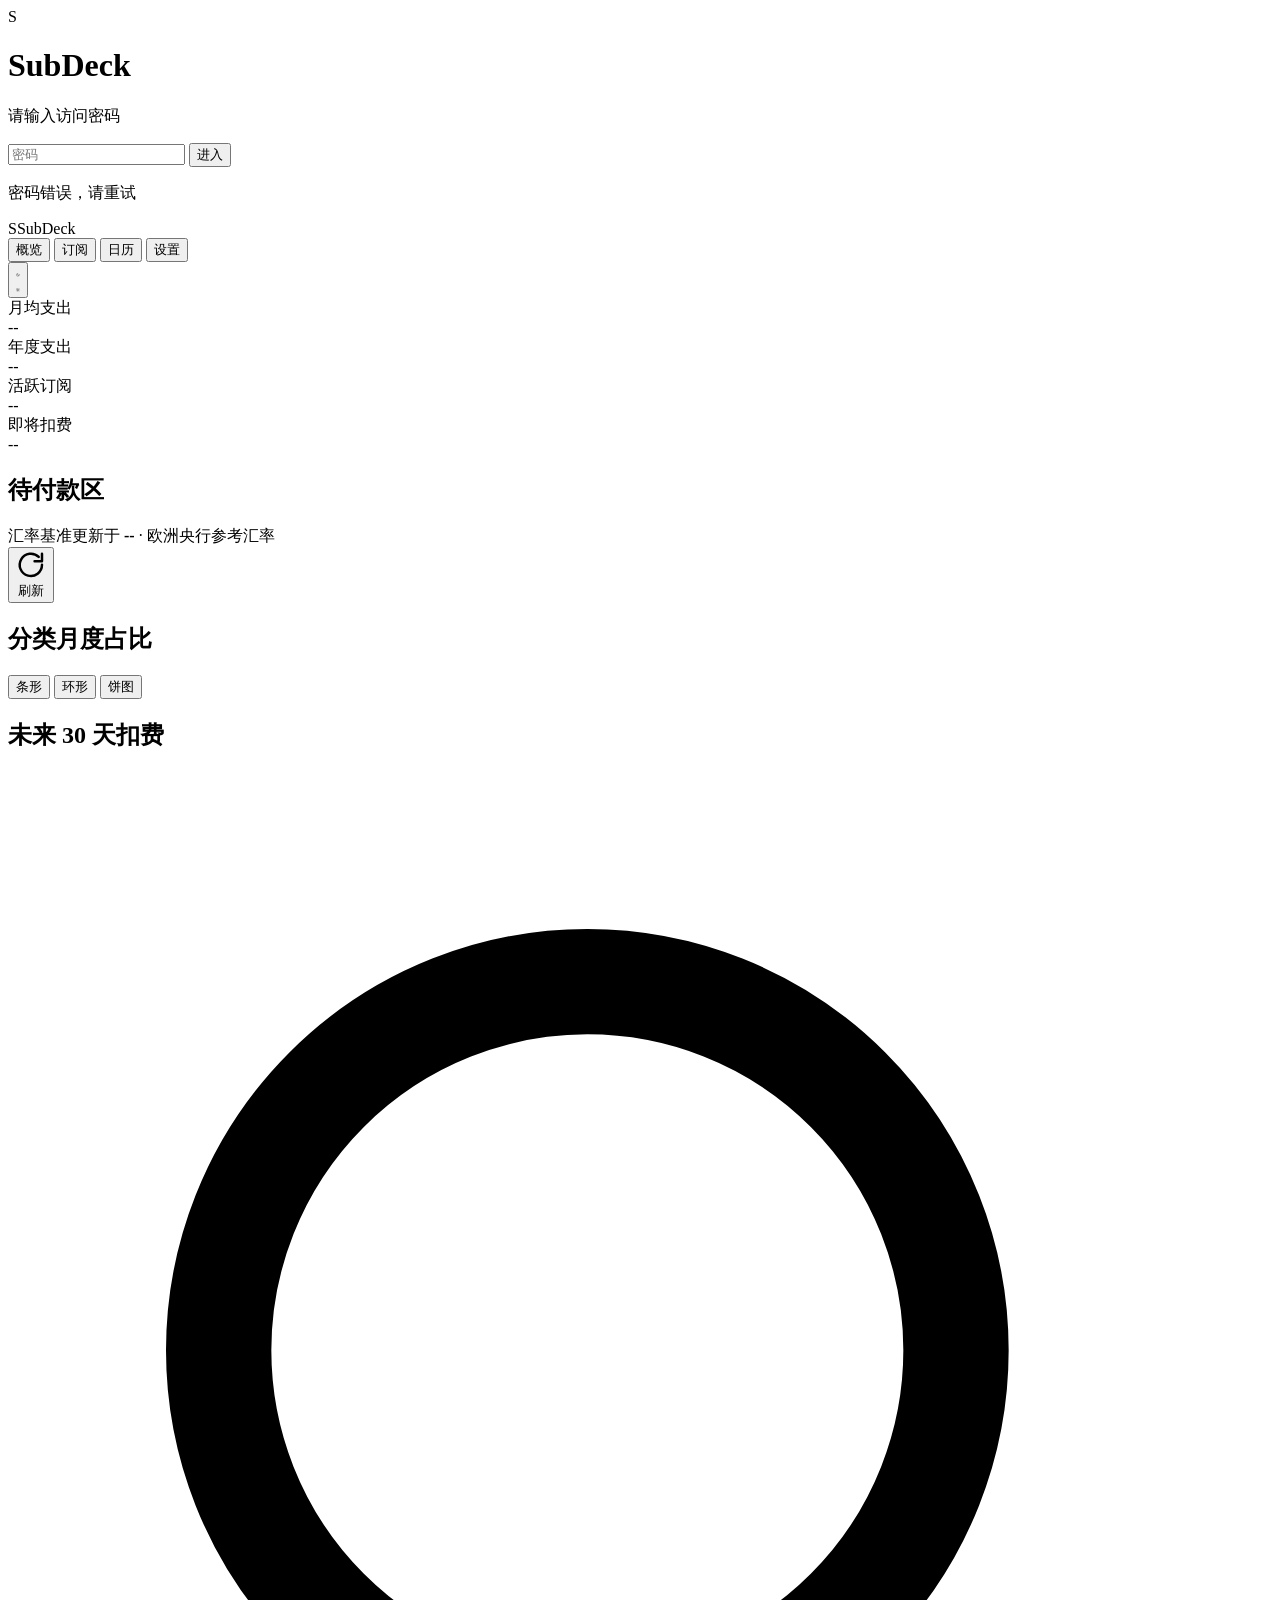
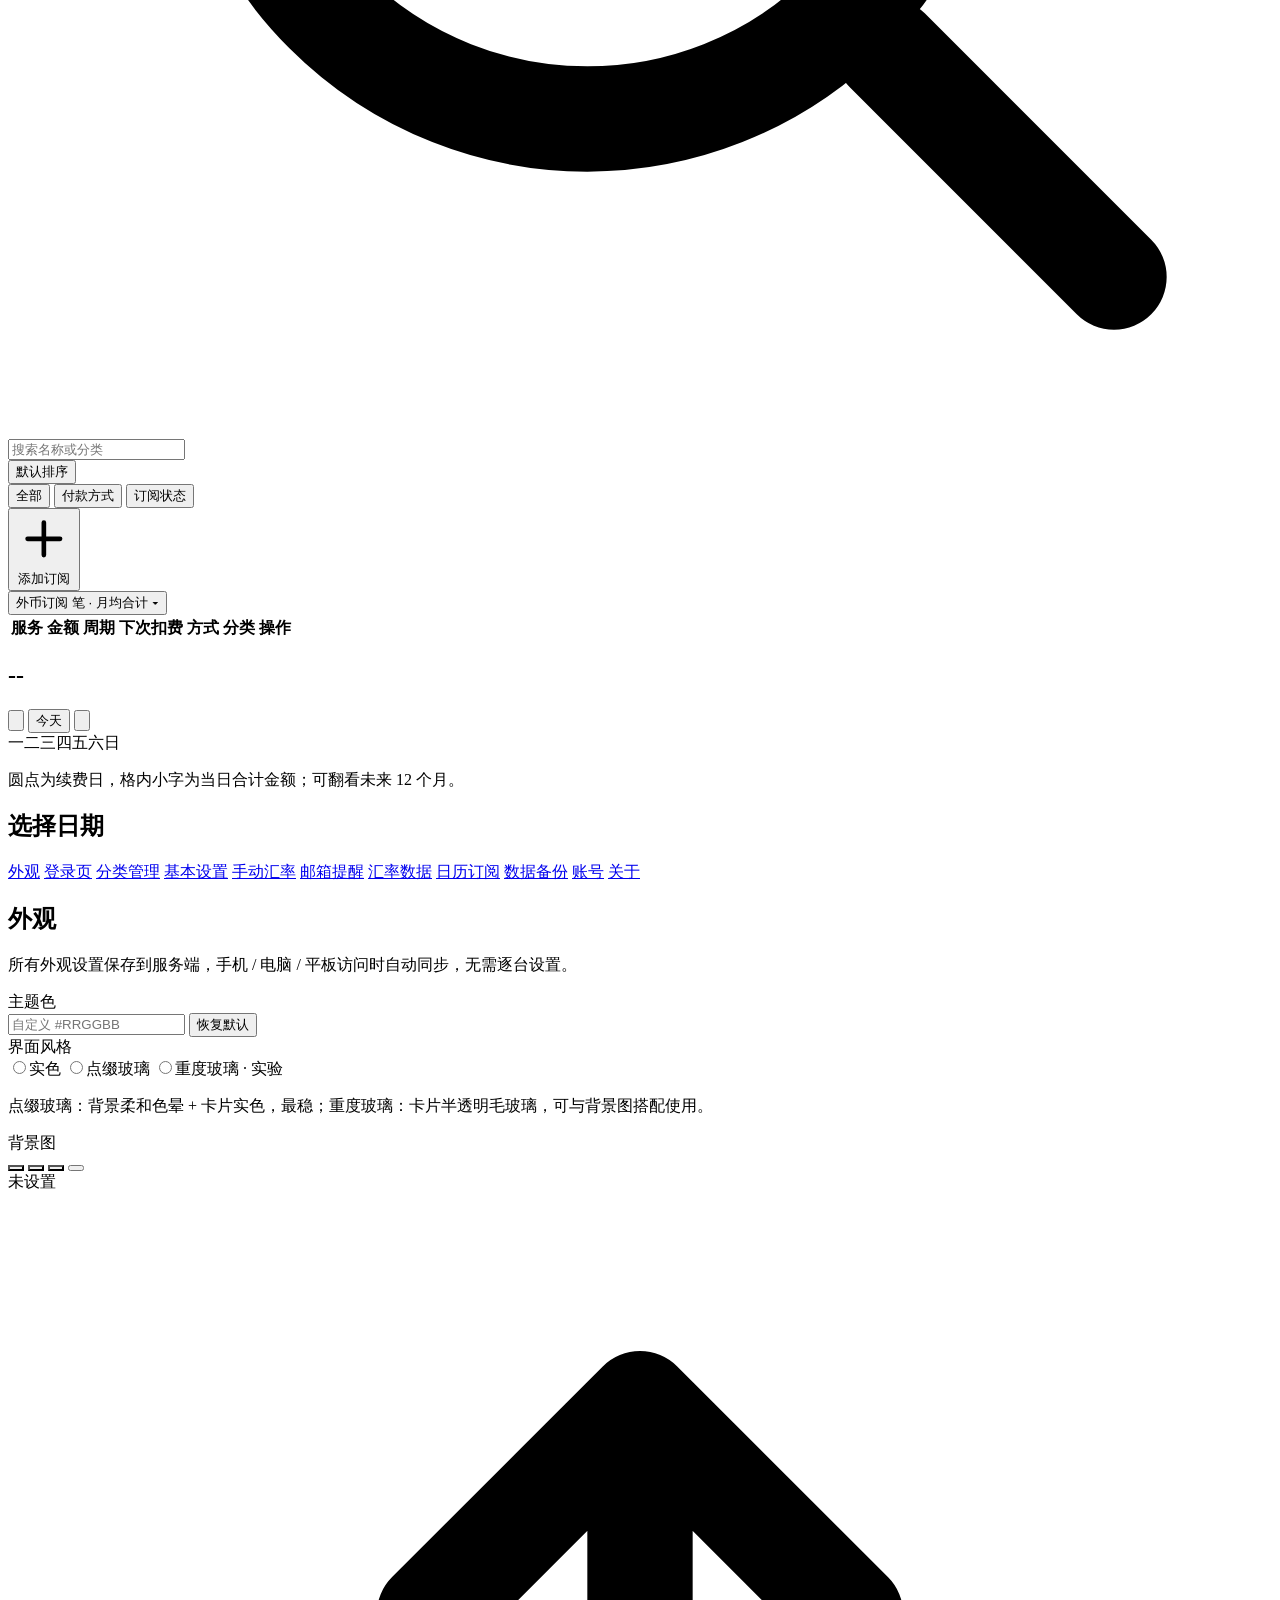
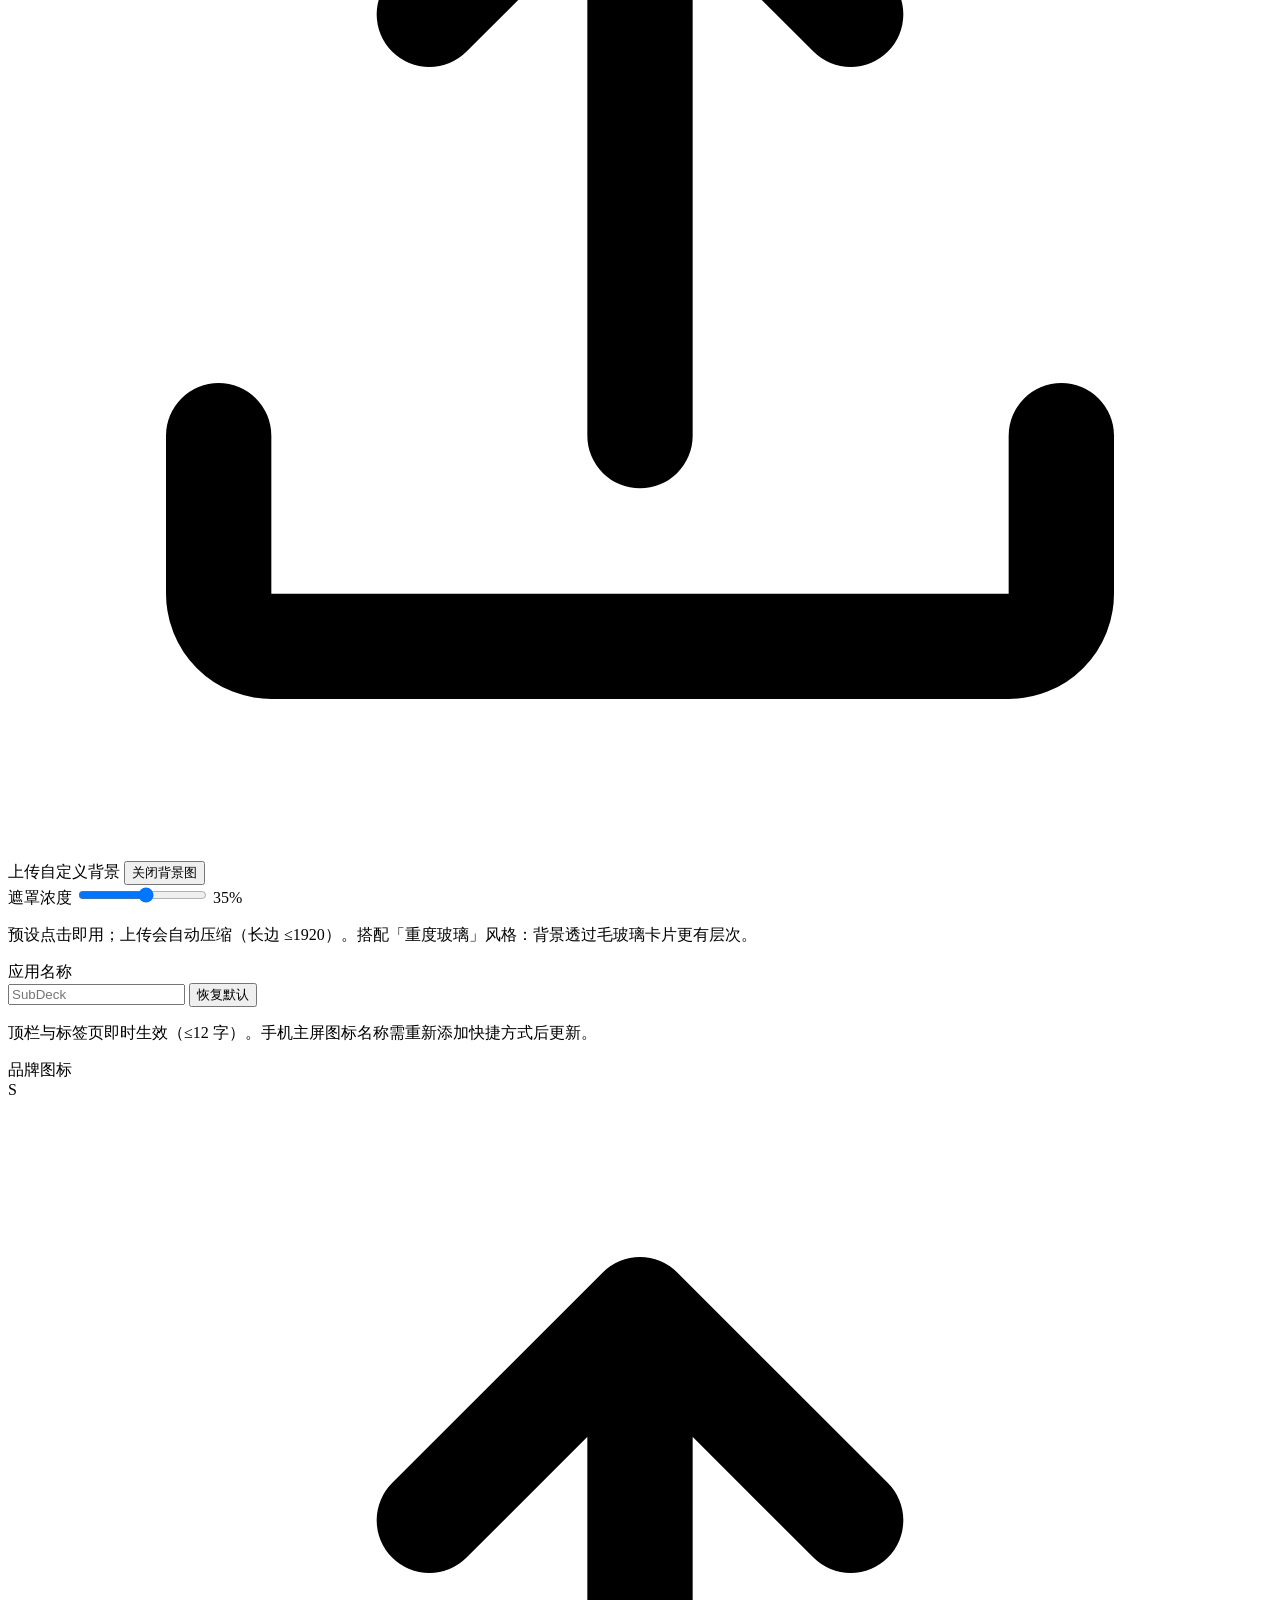
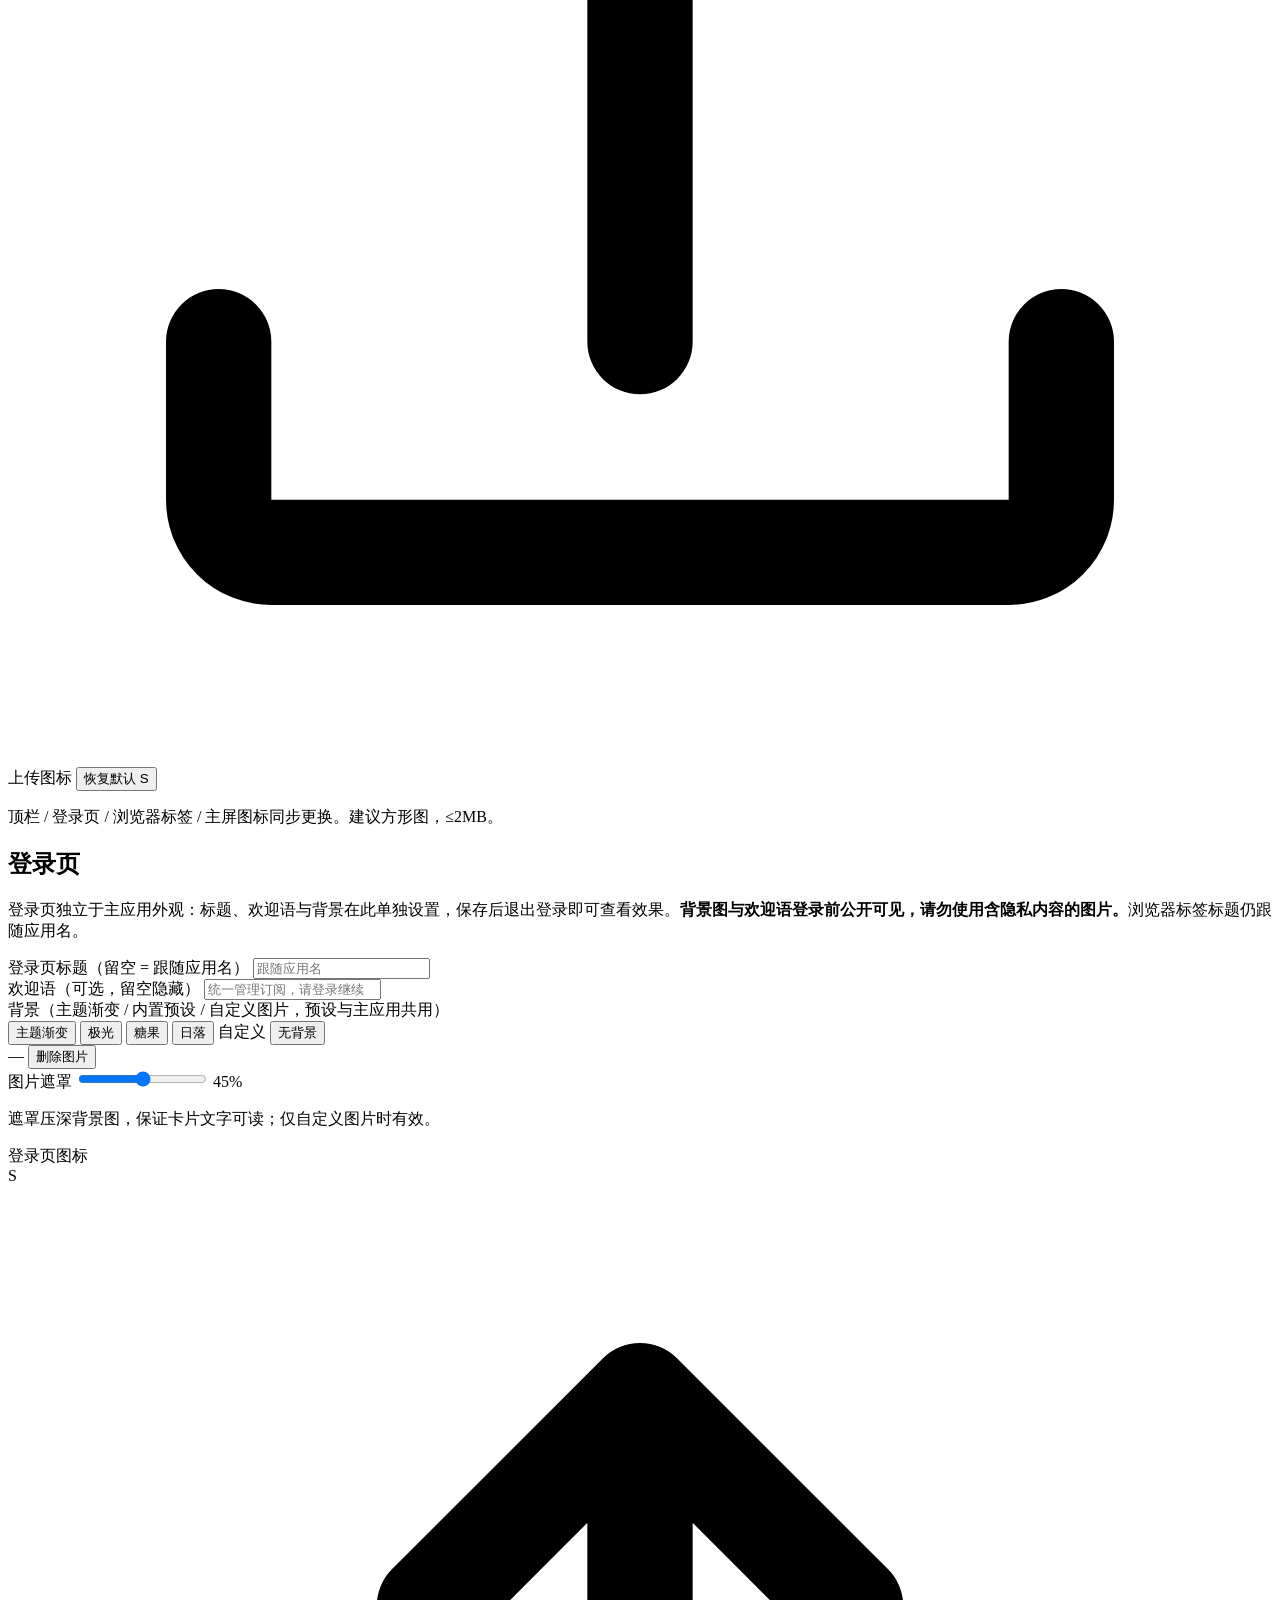
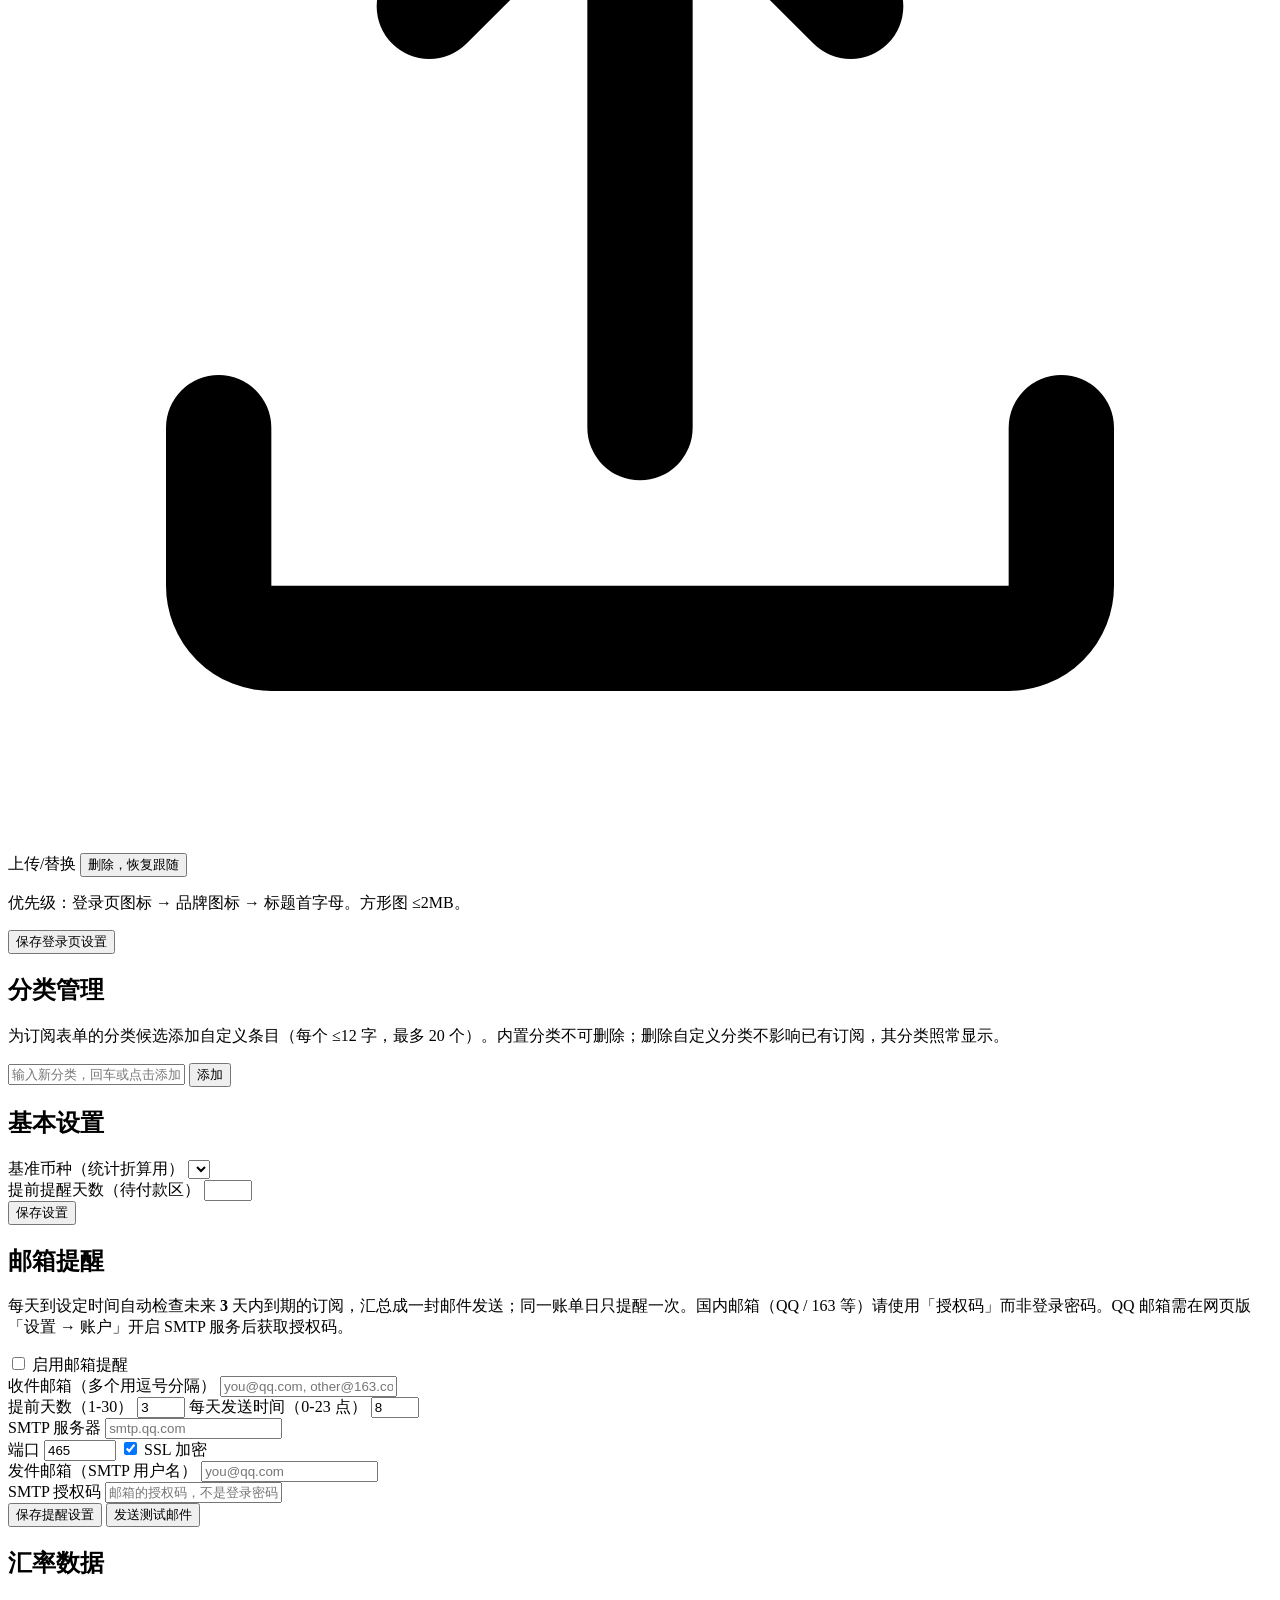
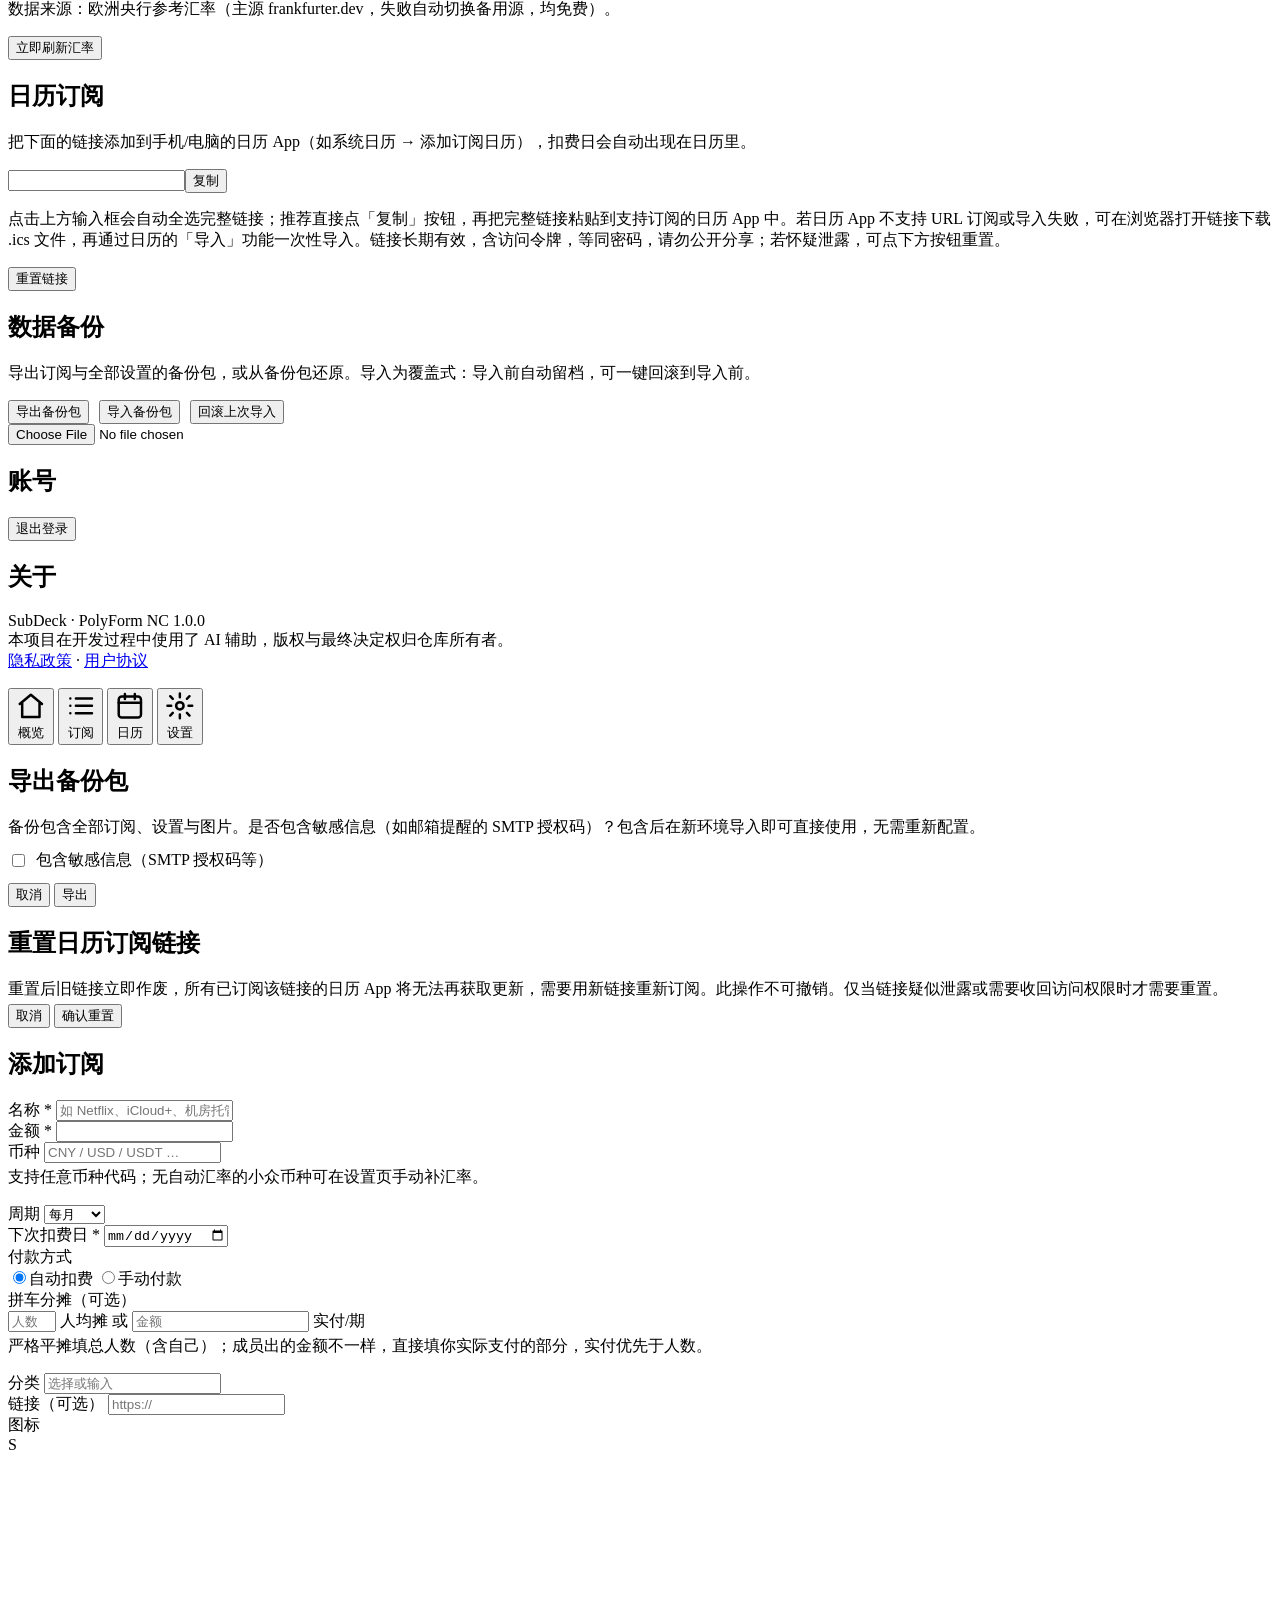
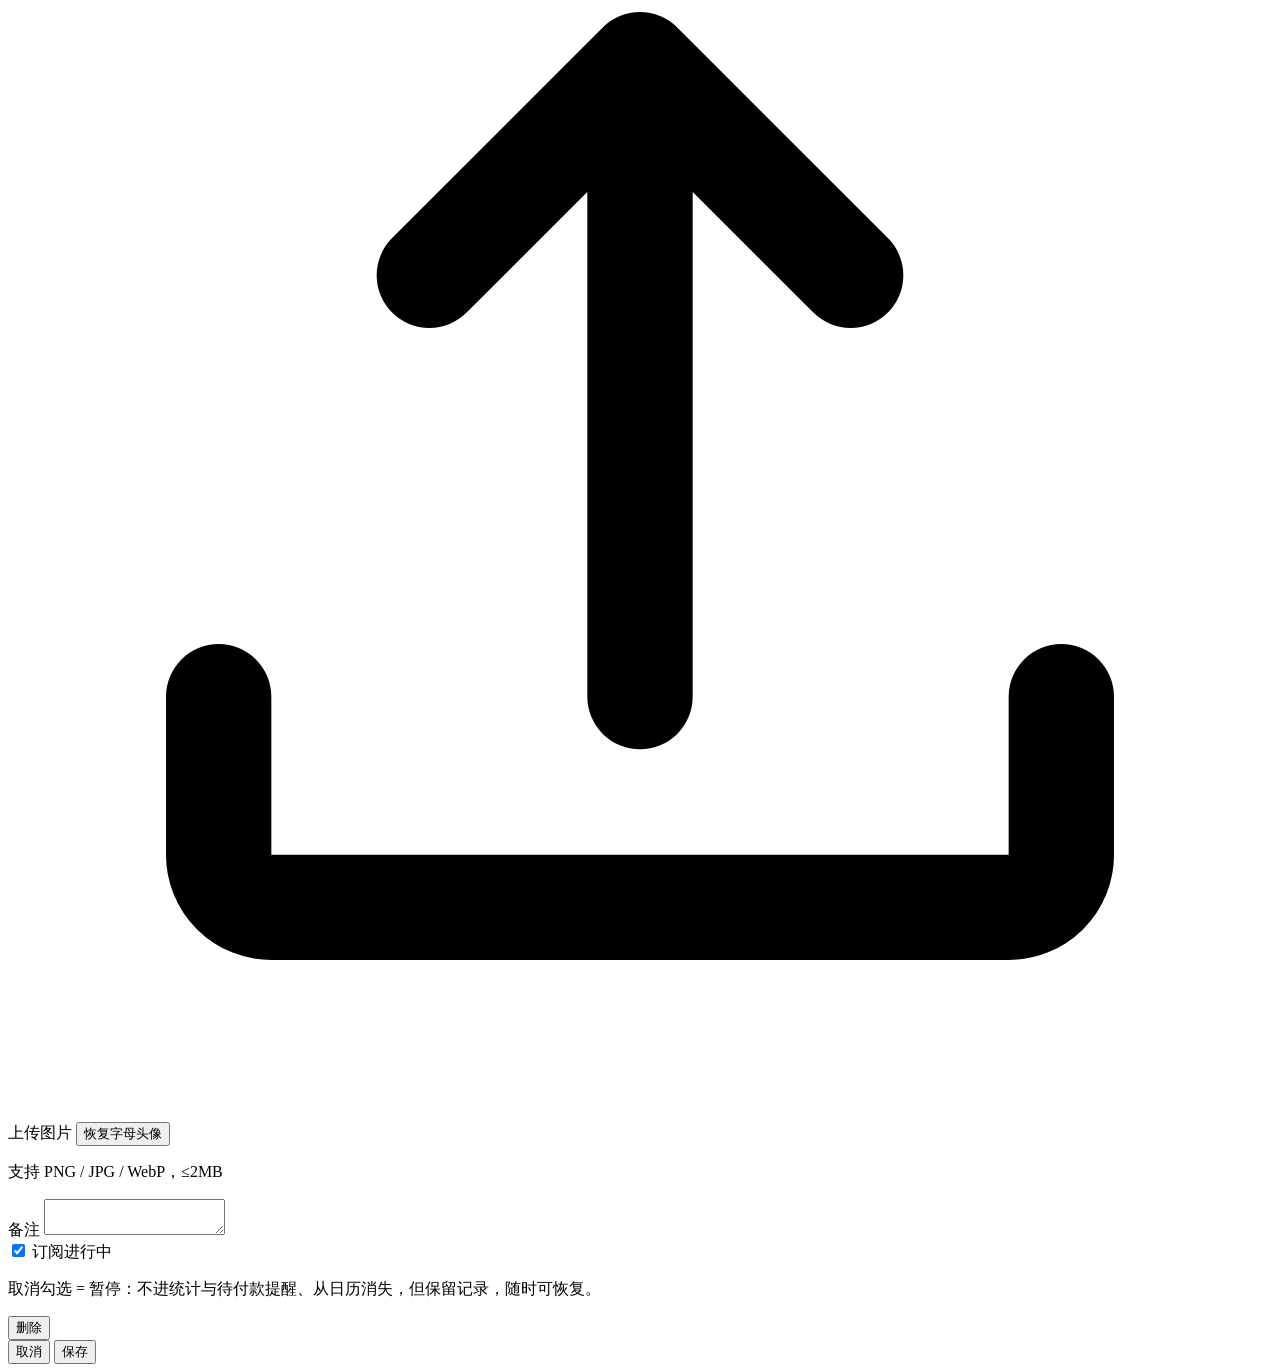
==== commit 4ceb8ea7: "1.6.20-beta.9：拼车分摊空值显示空占位，不再显示0误导" ====
--- a/static/index.html
+++ b/static/index.html
@@ -487,17 +487,17 @@
       <div class="form-row span-2">
         <label>拼车分摊（可选）</label>
         <div class="share-editor">
-          <input id="f-share" type="number" min="0" max="99" step="1" inputmode="numeric" placeholder="0">
+          <input id="f-share" type="number" min="0" max="99" step="1" inputmode="numeric" placeholder="人数">
           <span class="share-unit">人均摊</span>
           <span class="share-sep">或</span>
-          <input id="f-mypaid" type="number" min="0" step="0.01" inputmode="decimal" placeholder="0.00">
+          <input id="f-mypaid" type="number" min="0" step="0.01" inputmode="decimal" placeholder="金额">
           <span class="share-unit">实付/期</span>
         </div>
         <p class="muted small" style="margin-top:4px;">严格平摊填总人数（含自己）；成员出的金额不一样，直接填你实际支付的部分，实付优先于人数。</p>
       </div>
       <div class="form-row span-2" id="rebate-block" hidden>
         <label>回收记录</label>
-        <p class="muted small" style="margin:2px 0 6px;">回收金额按计费周期摊销，冲减月均支出，并直接扣减订阅卡片上的金额。</p>
+        <p class="muted small" style="margin:2px 0 6px;">回收金额按计费周期摊销，冲减月均支出，并直接扣减订阅卡片上的金额。回收只作用于当前计费周期：账单日滚动开启新一轮后，往期回收自动归档，不再影响新一轮的金额。</p>
         <div id="rebate-list"></div>
         <div class="rebate-add">
           <input id="f-rebate-date" type="date">
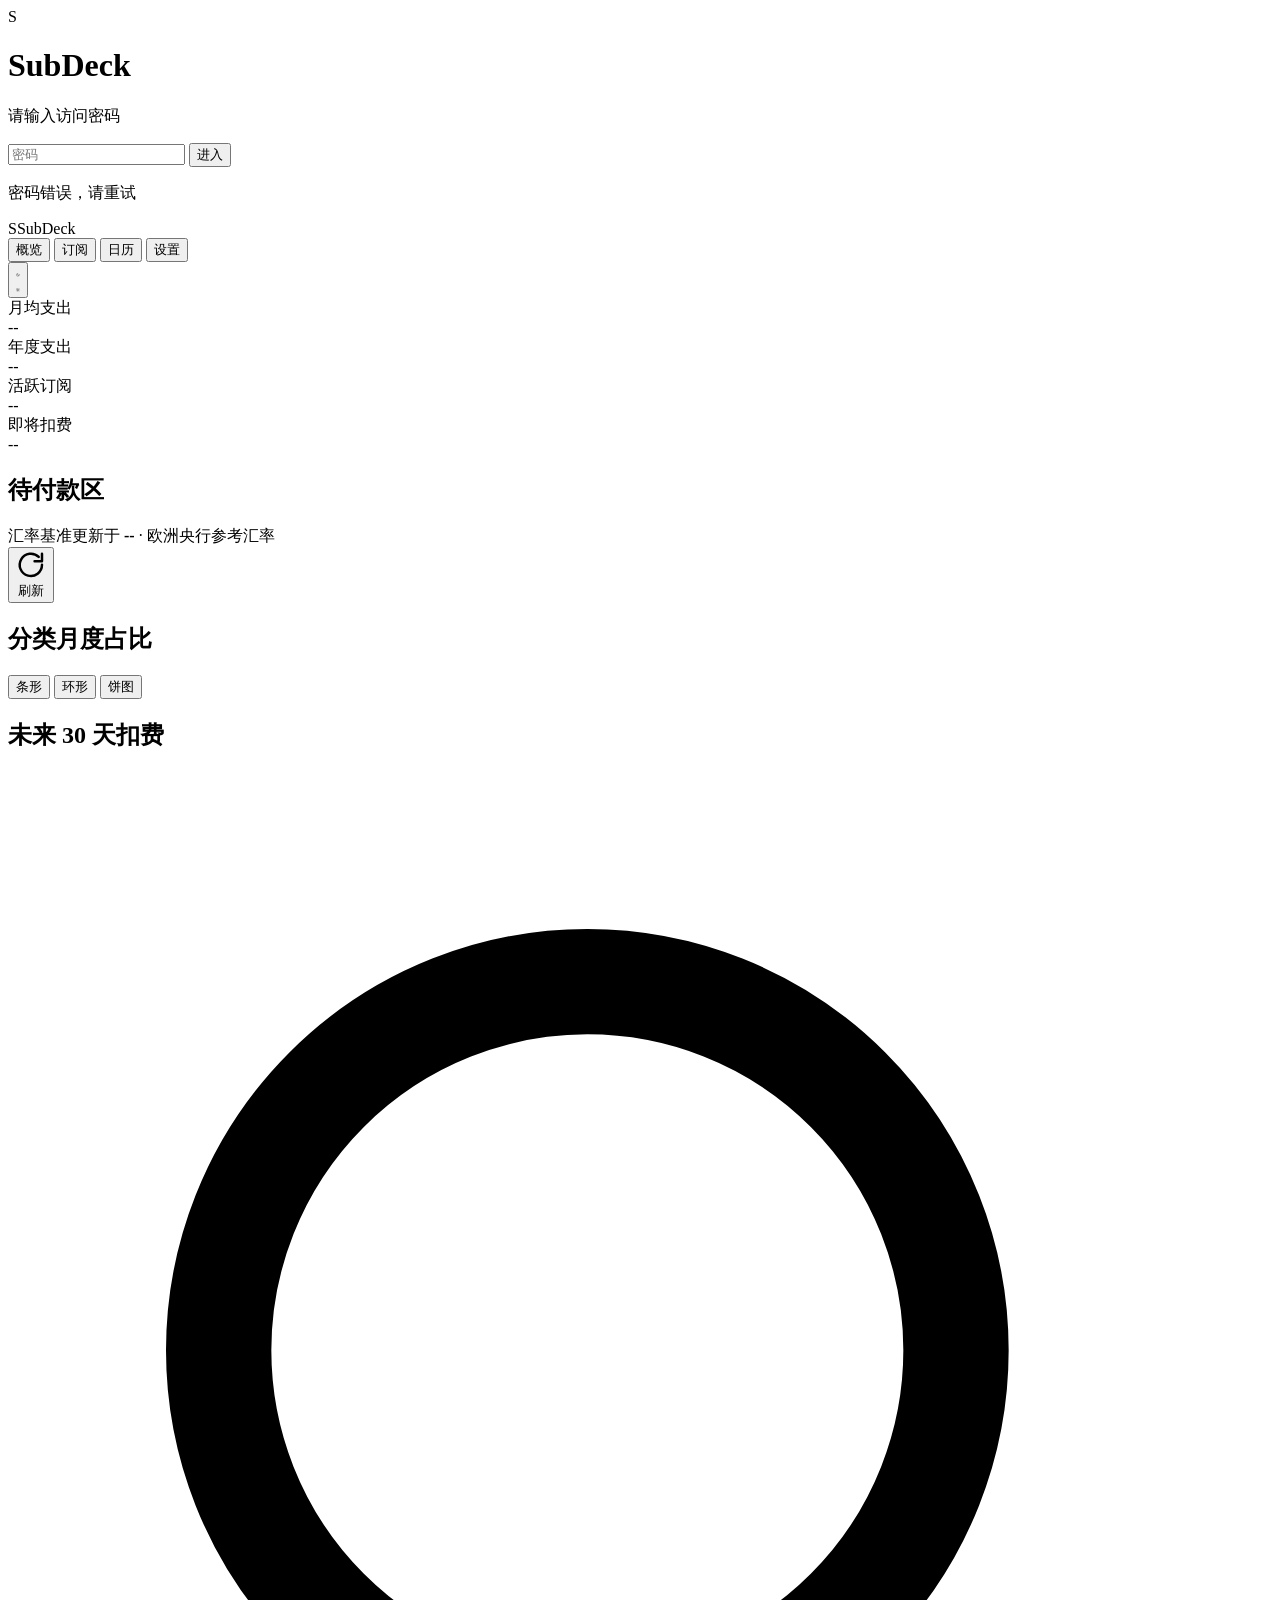
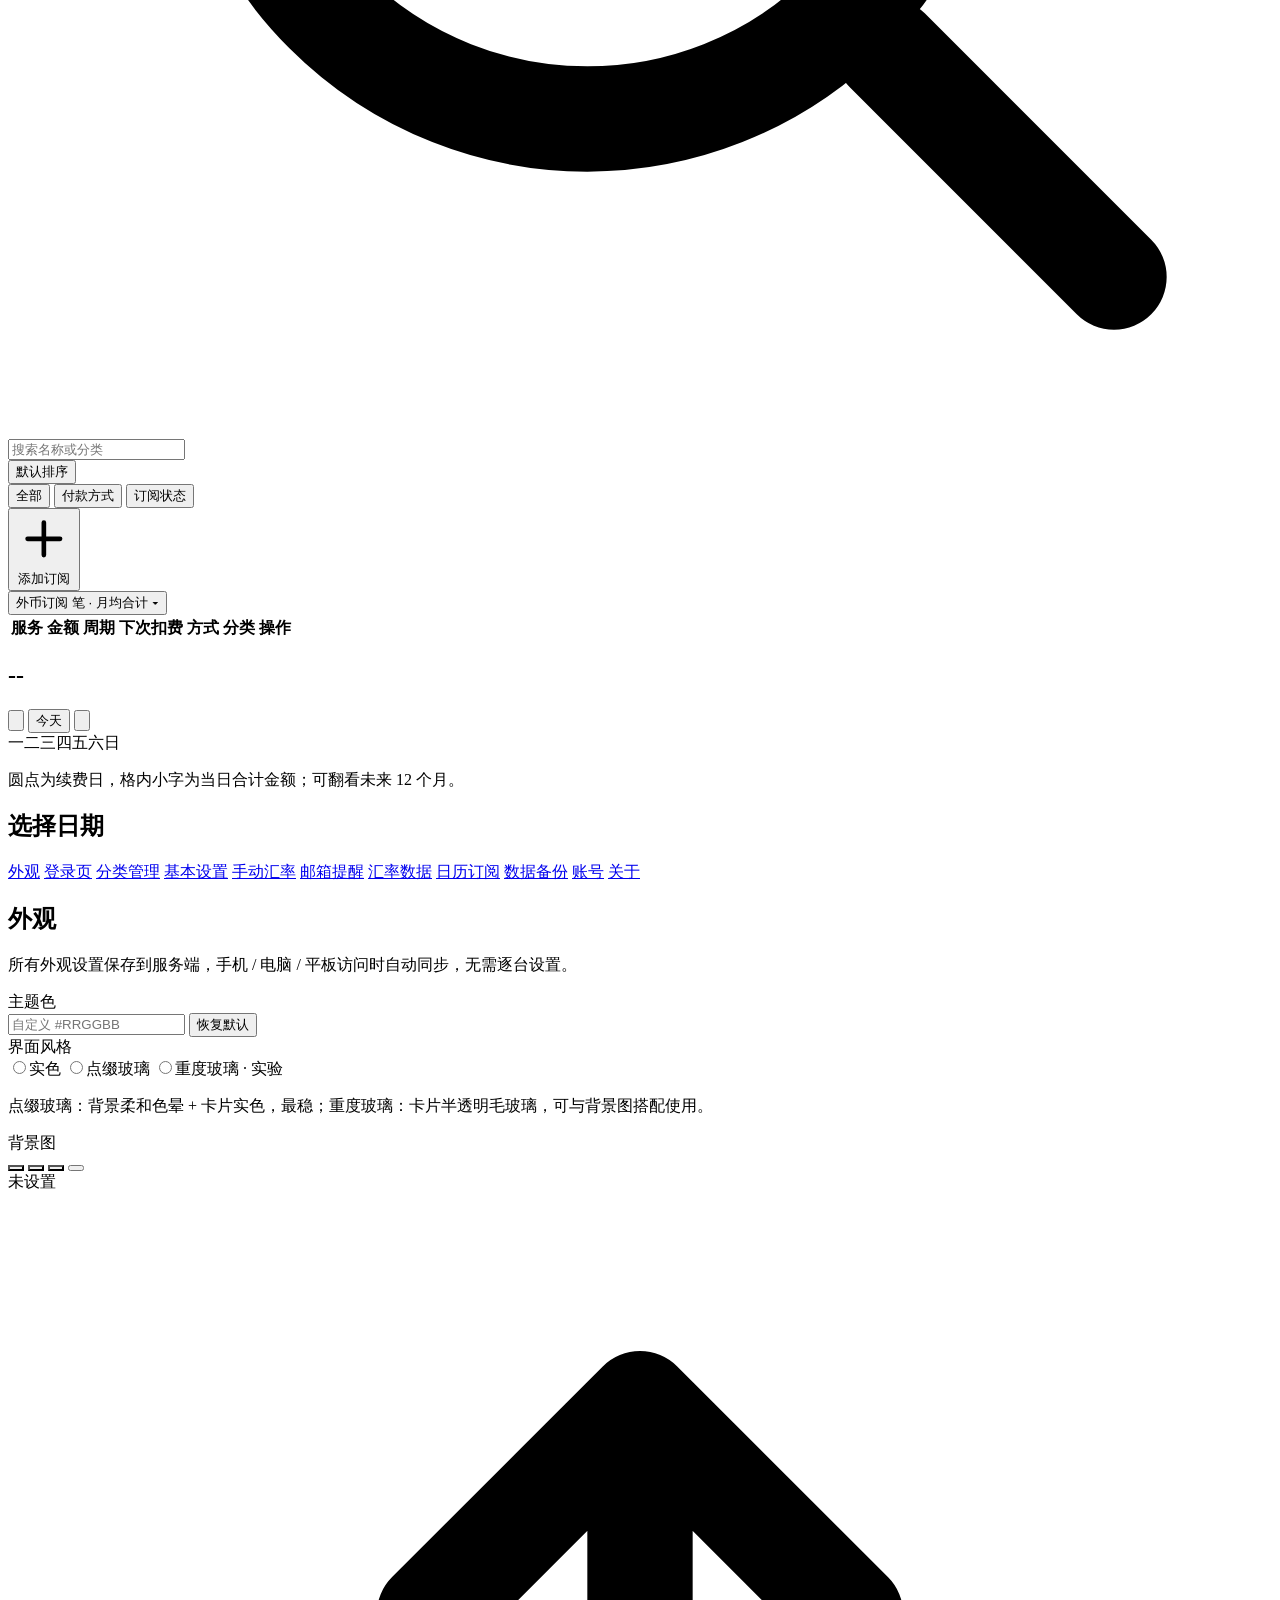
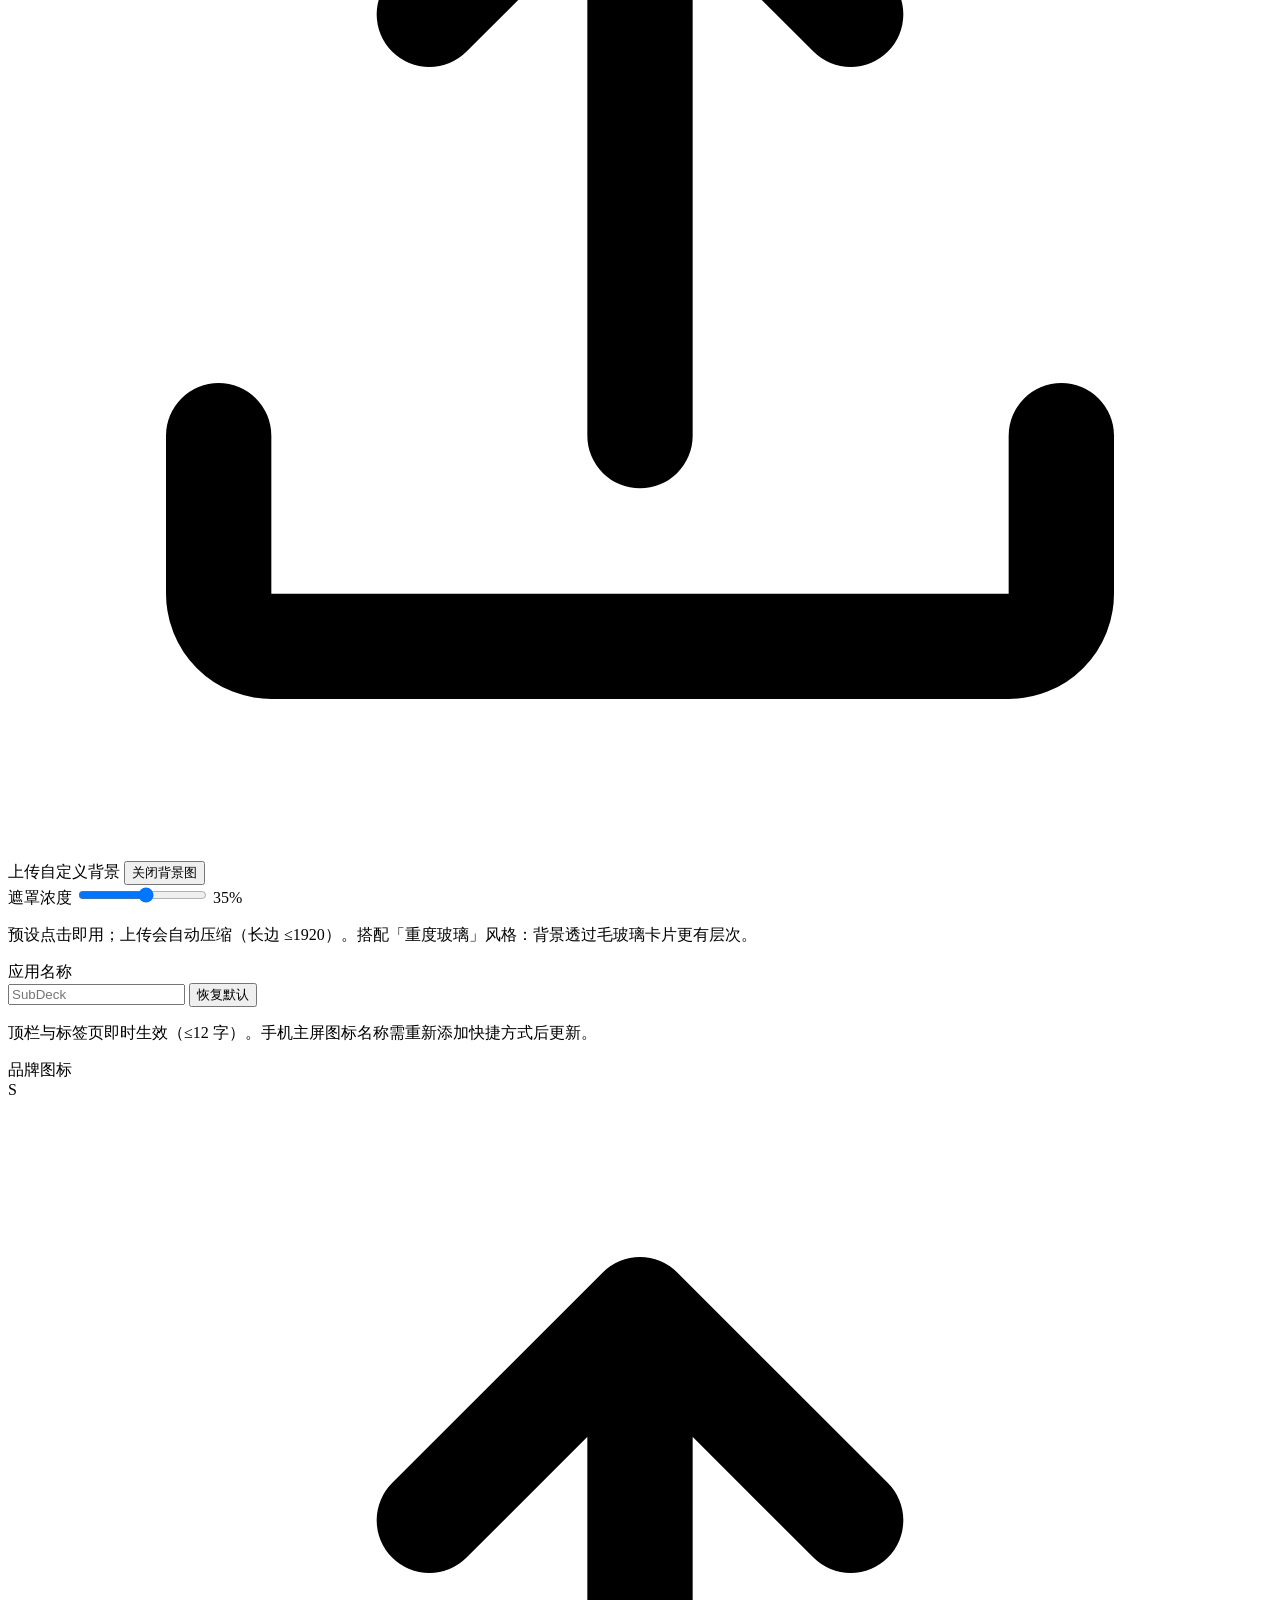
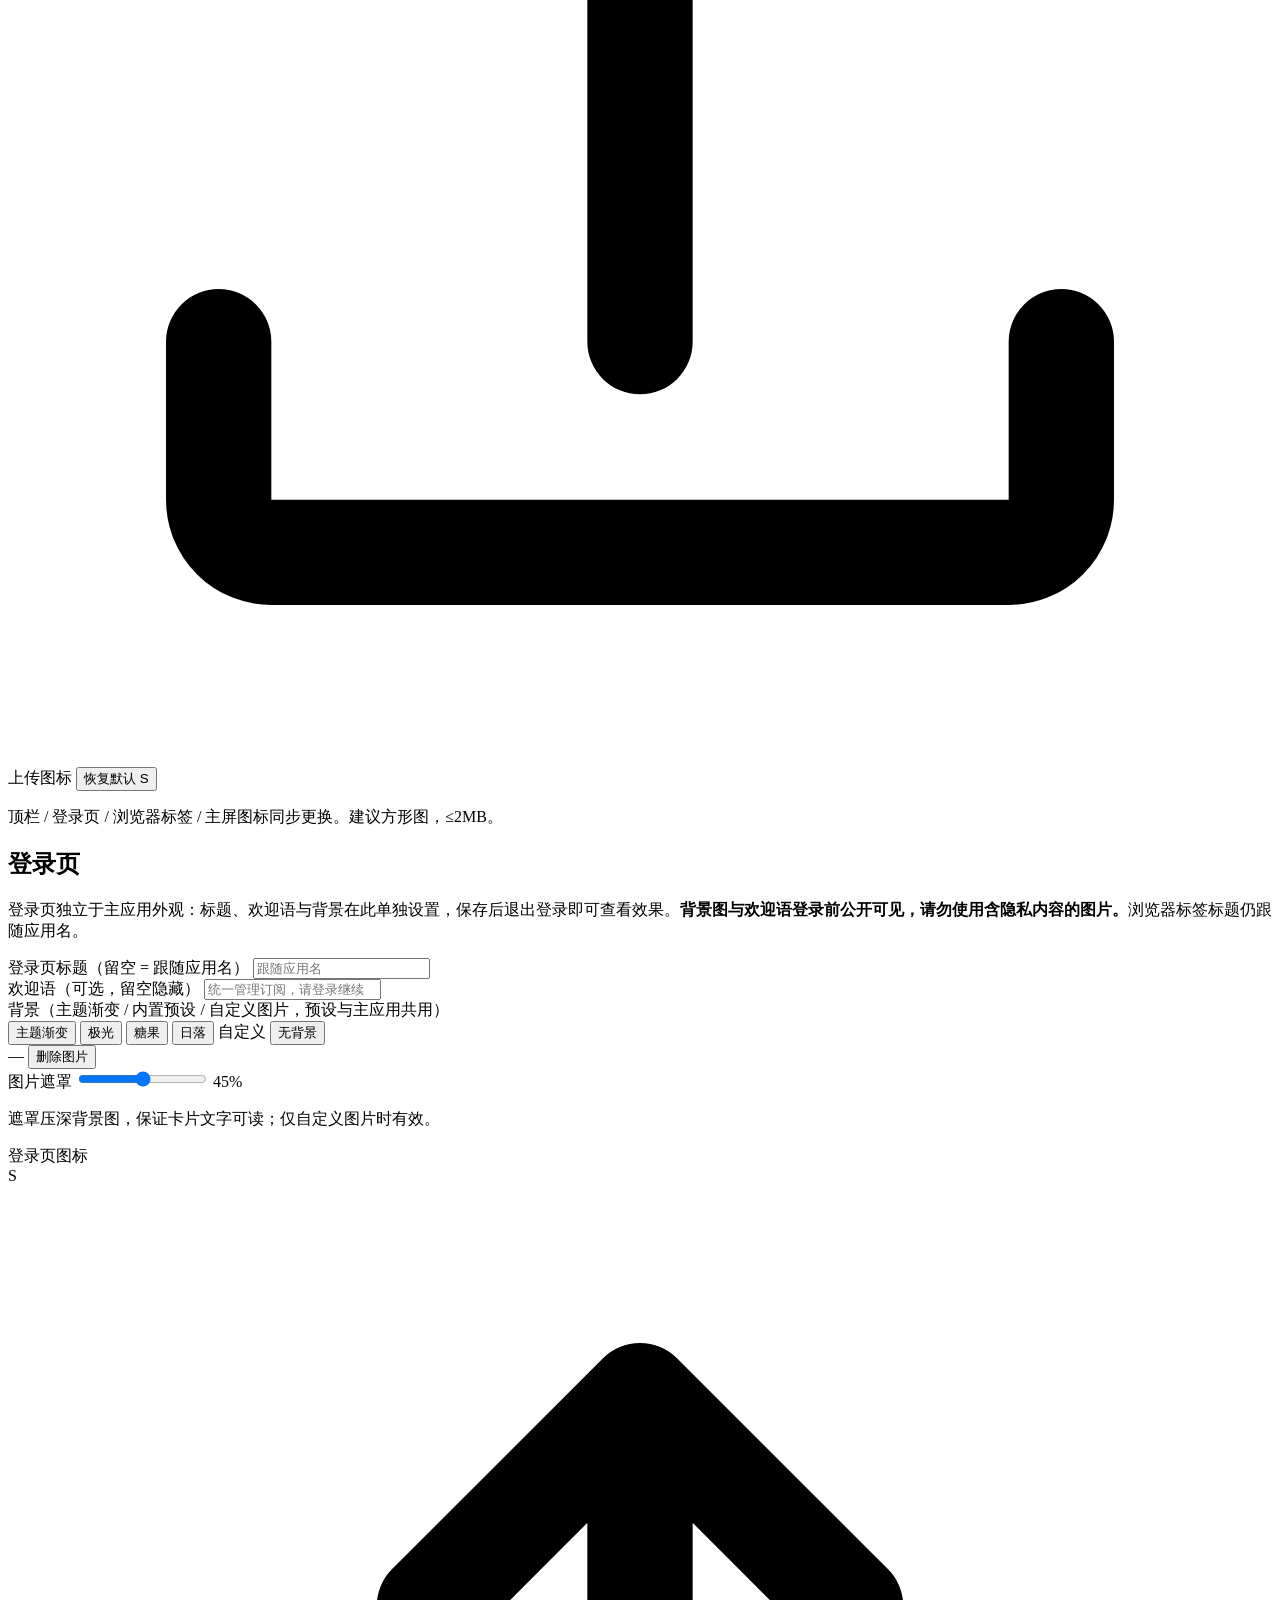
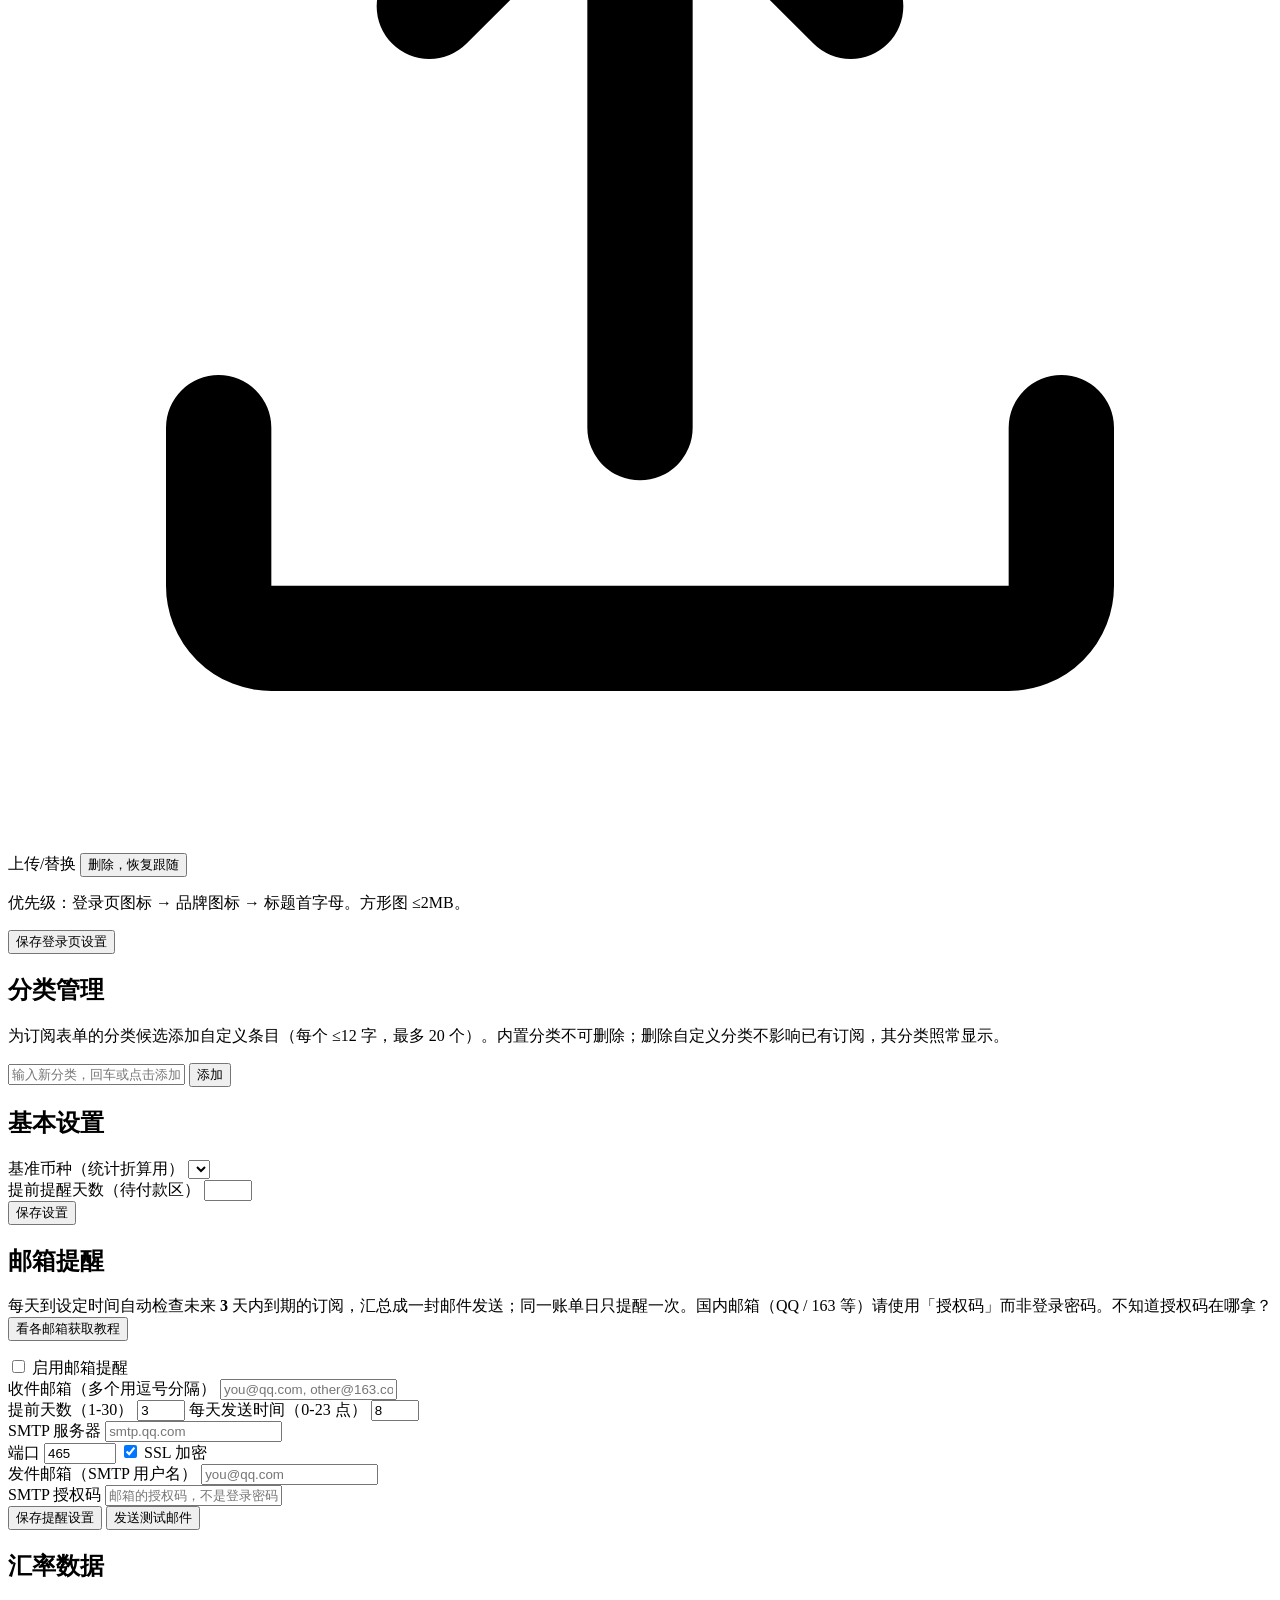
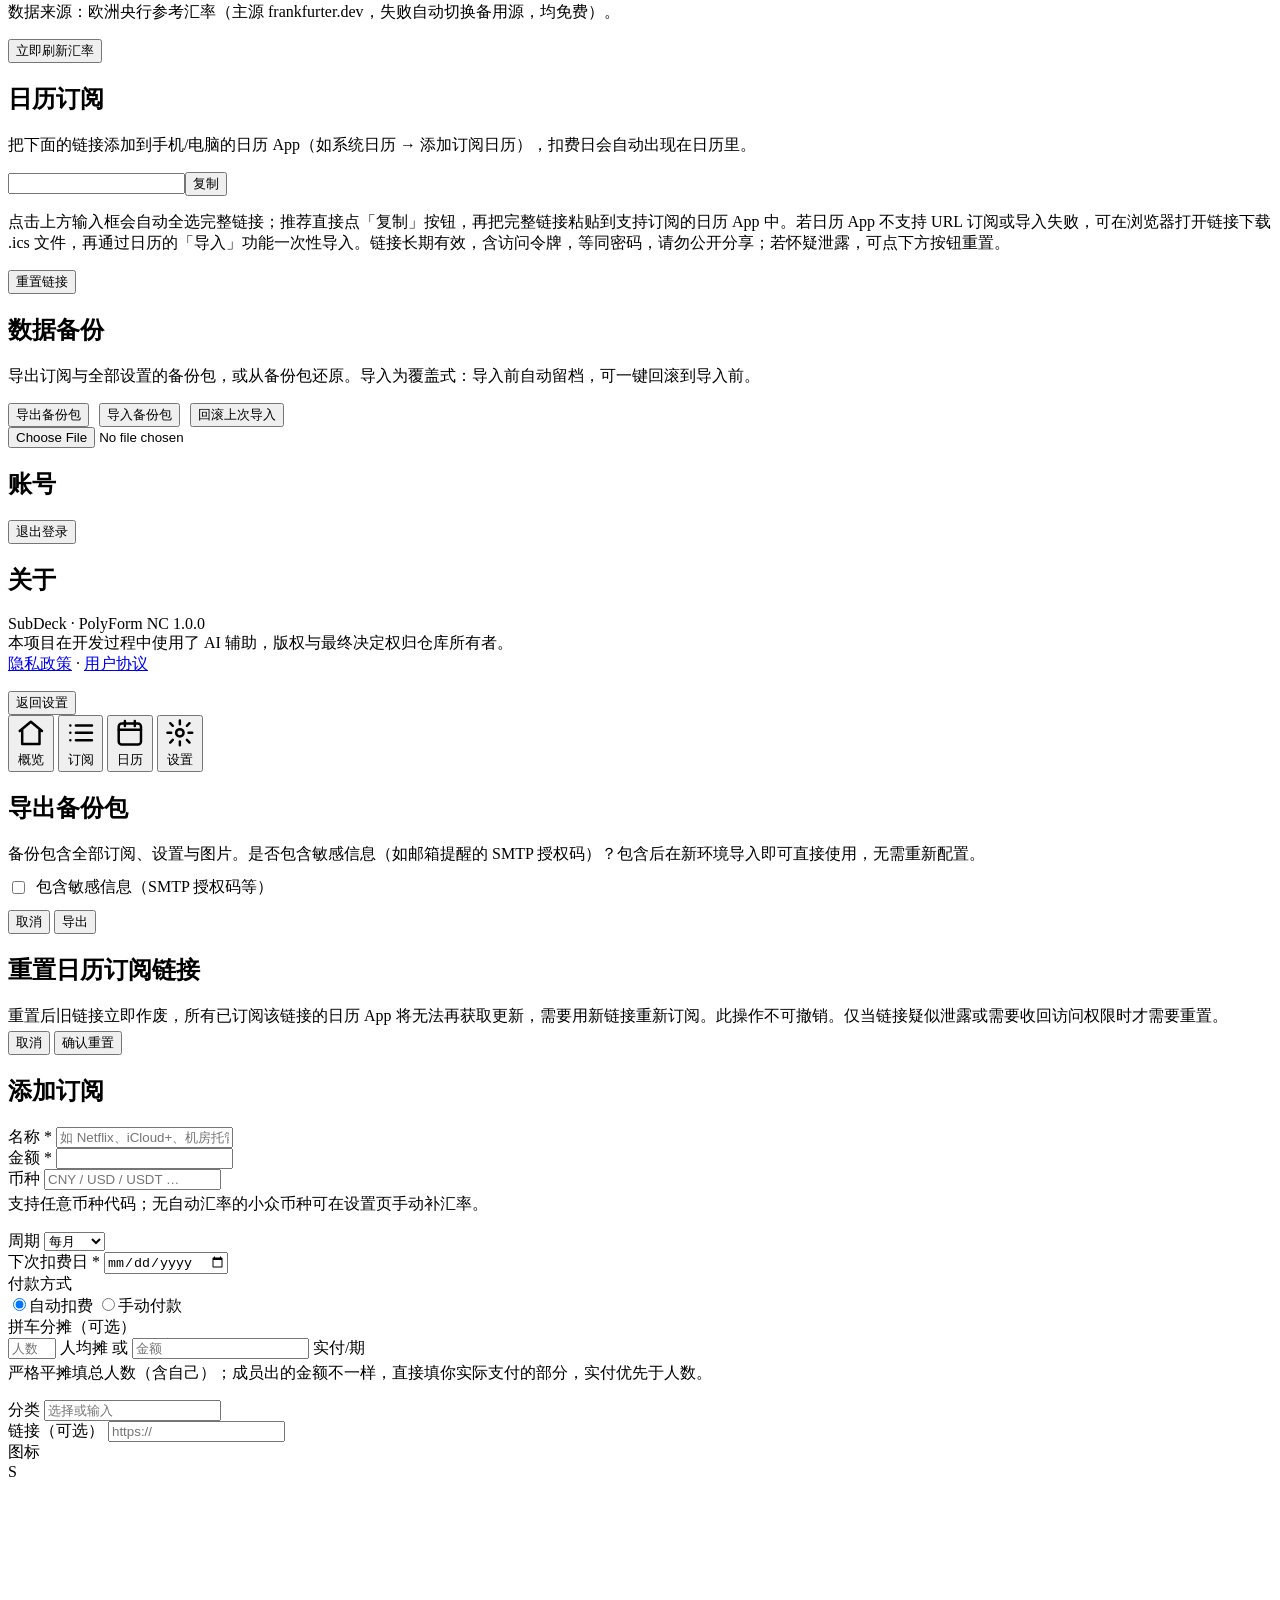
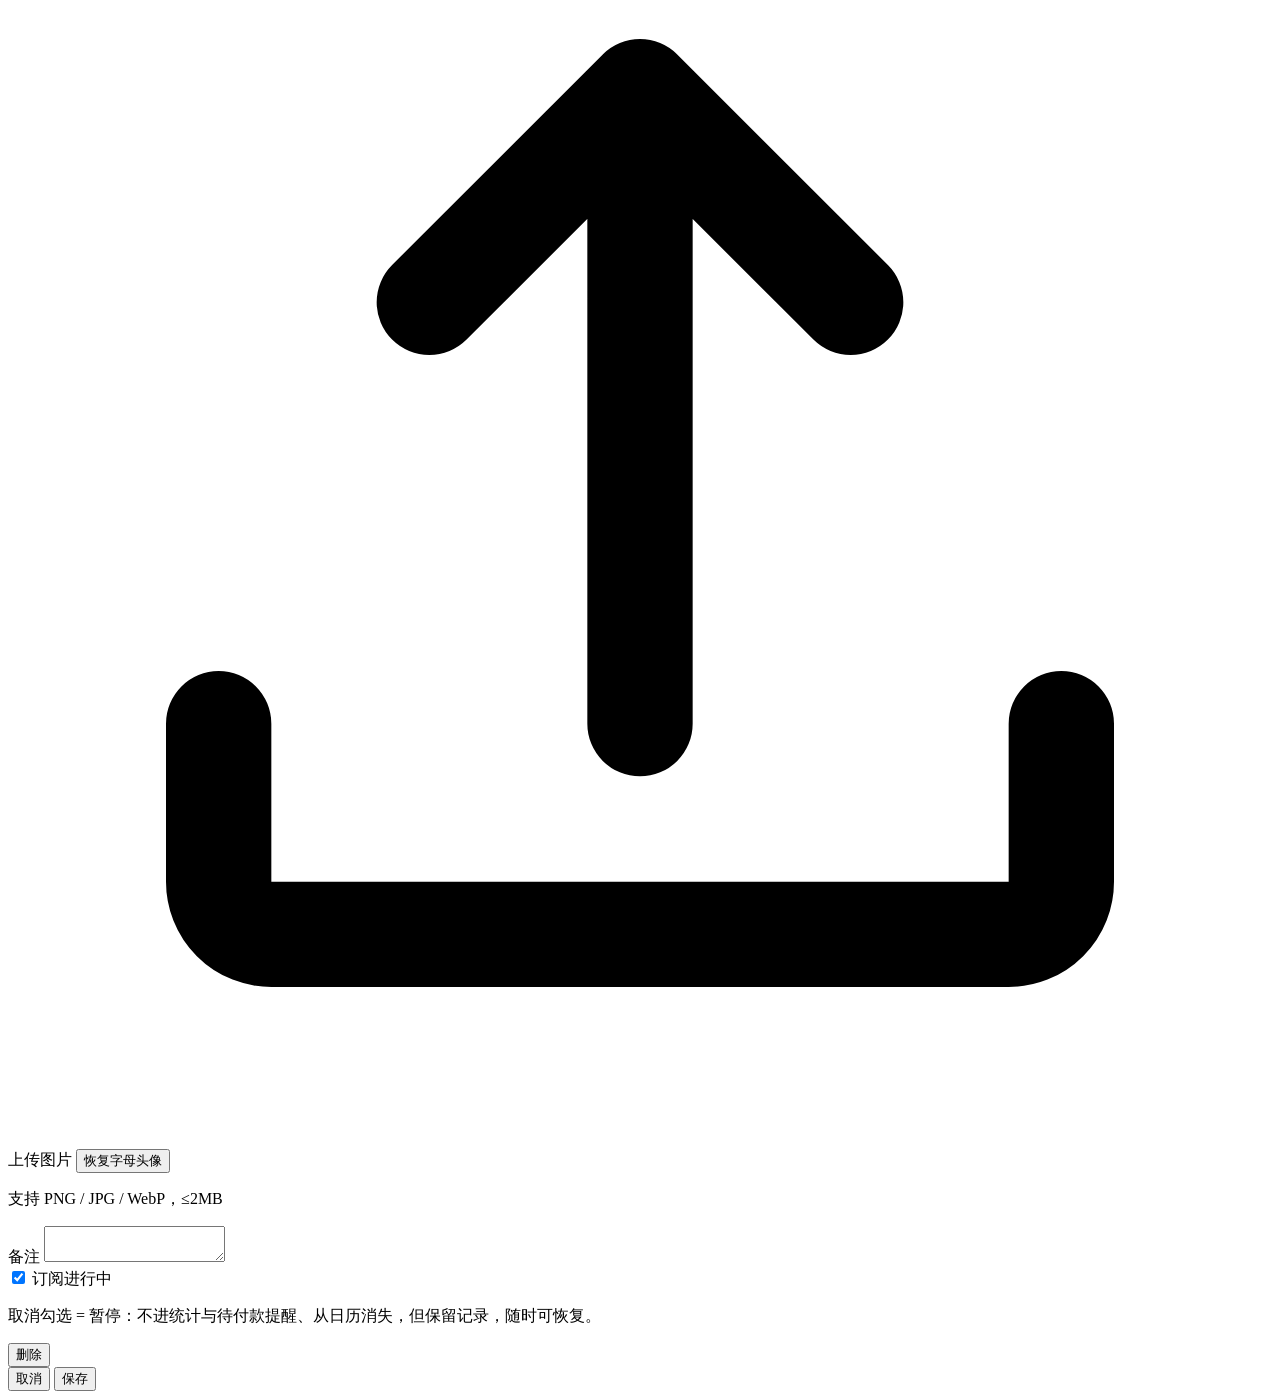
==== commit d739d748: "SMTP 授权码教程内置帮助页" ====
--- a/static/index.html
+++ b/static/index.html
@@ -52,7 +52,7 @@
     <section id="view-dashboard" class="view">
       <div class="stat-grid">
         <div class="stat-card"><div class="stat-label">月均支出</div><div class="stat-value" id="stat-monthly">--</div><div class="stat-net" id="stat-monthly-net" hidden title="扣除拼车分摊与回收后的月均成本；回收按计费周期摊销冲减"><span>净成本</span><b id="stat-monthly-net-val"></b><span class="net-rebate" id="stat-monthly-net-rebate" style="display:none;"></span></div></div>
-        <div class="stat-card"><div class="stat-label">年度支出</div><div class="stat-value" id="stat-yearly">--</div></div>
+        <div class="stat-card"><div class="stat-label">年度支出</div><div class="stat-value" id="stat-yearly">--</div><div class="stat-net" id="stat-yearly-net" hidden title="扣除拼车分摊与回收后的年度成本；回收按计费周期摊销冲减"><span>净成本</span><b id="stat-yearly-net-val"></b><span class="net-rebate" id="stat-yearly-net-rebate" style="display:none;"></span></div></div>
         <div class="stat-card clickable" id="stat-active-card" title="点按查看活跃订阅"><div class="stat-label">活跃订阅</div><div class="stat-value" id="stat-count">--</div><div class="muted small" id="stat-paused-hint" style="display:none;" title="点按查看已暂停订阅"></div></div>
         <div class="stat-card" id="stat-pending-card"><div class="stat-label">即将扣费</div><div class="stat-value" id="stat-pending">--</div></div>
       </div>
@@ -80,6 +80,7 @@
           </div>
         </div>
         <div id="category-chart" class="category-chart"></div>
+        <div class="chart-net" id="chart-net" hidden title="扣除拼车分摊与回收后的月均成本；回收按计费周期摊销冲减"></div>
       </div>
       <div class="panel">
         <h2>未来 30 天扣费</h2>
@@ -322,7 +323,7 @@
       </div>
       <div class="panel" id="sett-mail">
         <h2>邮箱提醒</h2>
-        <p class="muted small">每天到设定时间自动检查未来 <strong id="notify-lead-preview">3</strong> 天内到期的订阅，汇总成一封邮件发送；同一账单日只提醒一次。国内邮箱（QQ / 163 等）请使用「授权码」而非登录密码。QQ 邮箱需在网页版「设置 → 账户」开启 SMTP 服务后获取授权码。</p>
+        <p class="muted small">每天到设定时间自动检查未来 <strong id="notify-lead-preview">3</strong> 天内到期的订阅，汇总成一封邮件发送；同一账单日只提醒一次。国内邮箱（QQ / 163 等）请使用「授权码」而非登录密码。不知道授权码在哪拿？<button type="button" class="doc-link" id="link-smtp-guide">看各邮箱获取教程</button></p>
         <label class="check-row"><input type="checkbox" id="f-notify-enabled"> 启用邮箱提醒</label>
         <div class="form-row">
           <label>收件邮箱（多个用逗号分隔）</label>
@@ -393,6 +394,14 @@
         <a href="https://github.com/sinailurus/subdeck/blob/main/TERMS.md" target="_blank" rel="noopener">用户协议</a></p>
       </div>
           </div>
+    </section>
+
+    <!-- SMTP 授权码教程帮助视图（内容经 /help/smtp 拉取，源文件 docs/smtp-guide.zh.md） -->
+    <section id="view-smtp-help" class="view hidden">
+      <div class="panel">
+        <button type="button" class="btn" id="btn-smtp-back">返回设置</button>
+        <div id="smtp-help-content" class="doc-content"></div>
+      </div>
     </section>
   </main>
 
